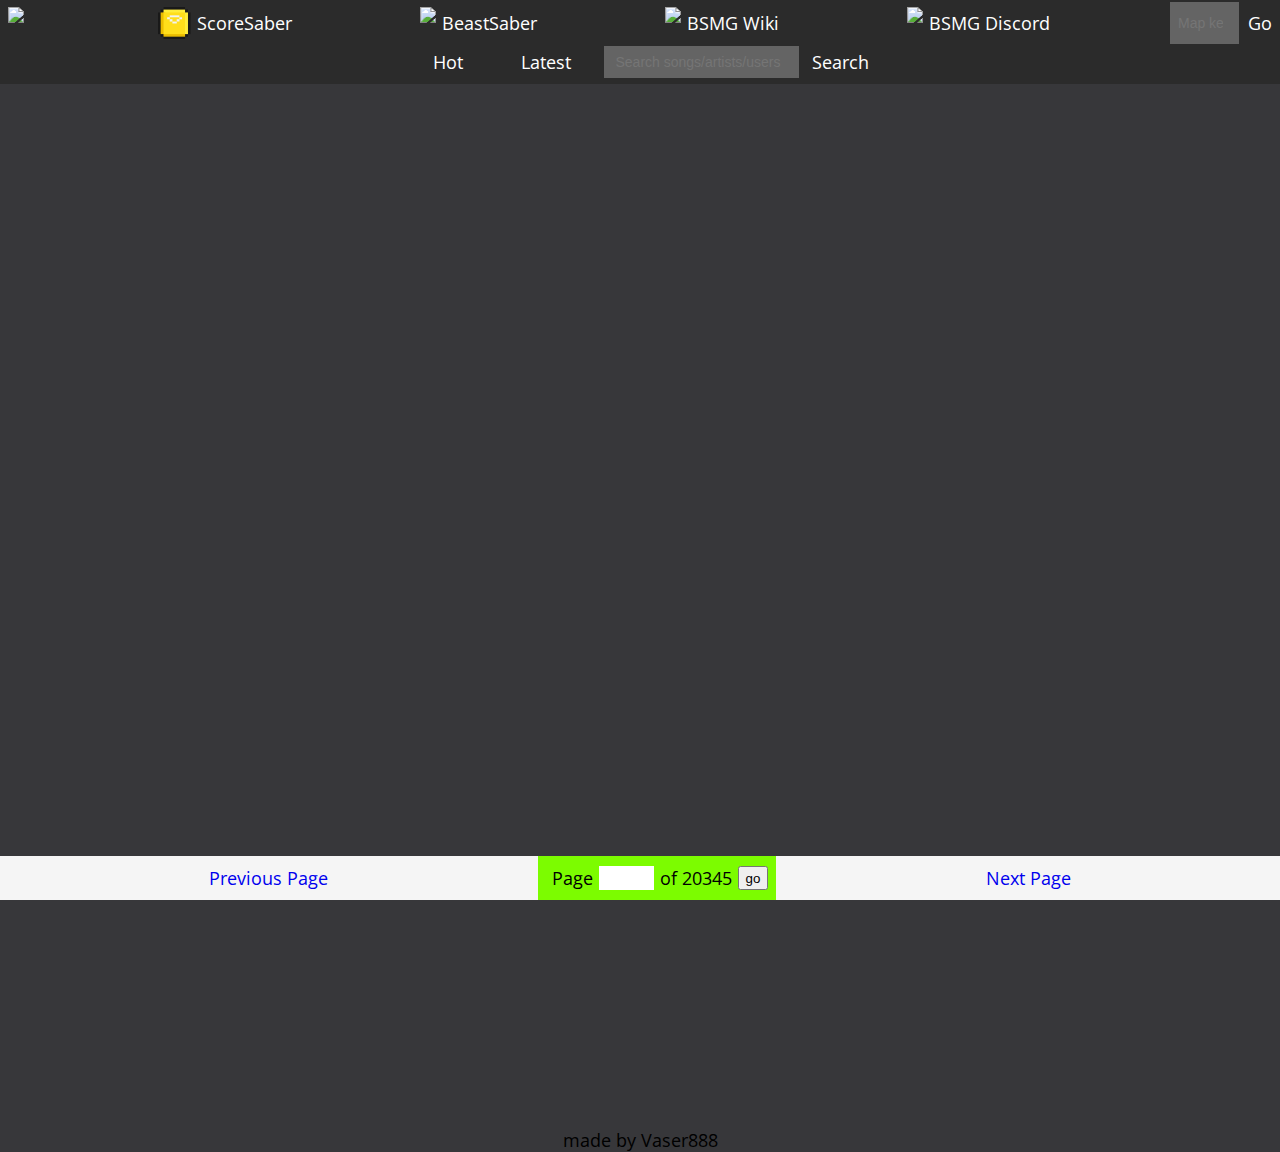
==== beatsearch.html @ db4c0dbc "updates" ====
<!DOCTYPE html>
<html lang="en">
<head>
    <meta charset="utf-8">
    <meta name="viewport" content="width=device-width, initial-scale=1.0">
    <title>BeatSearch</title>
    <link rel="shortcut icon" href="BeatSeach_logo.png" type="image/x-icon">
    <link href="https://fonts.googleapis.com/css?family=Open+Sans:400,700&display=swap" rel="stylesheet">
    <link rel="stylesheet" href="beatsearch.css">
</head>
<body>
    <div class="NavBar-Container">
        <div class="NavBar">
            <div class="NavBar-Item">
                <a href="https://beatsaver.com/" target="_blank">
                    <img class="websiteIcon" src="https://beatsaver.com/beat_saver_logo_white.a01a4b8f.png">
                </a>
            </div>
            <div class="NavBar-Item">
                <a href="https://scoresaber.com/" target="_blank">
                    <svg xmlns="http://www.w3.org/2000/svg" viewBox="0 0 208.62 205.19"><defs><style>.cls-1{fill:#191919;}.cls-2{fill:#eabc00;}.cls-3{fill:#ffed3b;}.cls-4{fill:#ffde1a;}.cls-5{fill:#f2f2f2;}</style></defs><title>ScoreSaberLogo</title><g id="Logo"><g id="Border"><rect class="cls-1" x="35.64" width="137.77" height="20.97"></rect><rect class="cls-1" x="173.08" y="16.27" width="19.14" height="20.76"></rect><rect class="cls-1" x="187.38" y="34.99" width="21.24" height="138.97"></rect><rect class="cls-1" x="172.38" y="172.54" width="19.86" height="17.76"></rect><rect class="cls-1" x="35.41" y="189.19" width="137.95" height="16"></rect><rect class="cls-1" x="17.03" y="172.78" width="18.89" height="17.68"></rect><rect class="cls-1" y="35.11" width="24.16" height="138.73"></rect><rect class="cls-1" x="16.95" y="16.42" width="18.77" height="18.73"></rect></g><g id="Base"><g id="Bottom"><rect class="cls-2" x="35.51" y="172.32" width="138.16" height="17.95"></rect></g><g id="Right"><rect class="cls-3" x="171.95" y="35.03" width="20.32" height="138.81"></rect></g><g id="Top"><rect class="cls-3" x="35.62" y="16.54" width="137.84" height="33.51"></rect></g><g id="Left"><rect class="cls-2" x="16.92" y="35.03" width="29.84" height="138.59"></rect></g><rect class="cls-4" x="35.52" y="35.03" width="137.69" height="138.81"></rect></g><g id="Arrow"><rect class="cls-5" x="75.3" y="53.51" width="61.89" height="12.32"></rect><rect class="cls-5" x="120" y="78.32" width="17.68" height="14.59"></rect><rect class="cls-5" x="75.19" y="78.27" width="17.41" height="15.03"></rect><rect class="cls-5" x="92.38" y="93.24" width="28.11" height="12.32"></rect><rect class="cls-5" x="136.86" y="65.84" width="17.35" height="13.14"></rect><rect class="cls-5" x="58.73" y="65.62" width="17.22" height="13.14"></rect></g></g></svg>					
                    ScoreSaber
                </a>
            </div>
            <div class="NavBar-Item">
                <a href="https://bsaber.com/" target="_blank">
                    <img class="websiteIcon" src="https://bsaber.com/wp-content/uploads/2018/07/cropped-Beastsaber-Site-Icon-300x300.png">
                    BeastSaber
                </a>
            </div>
            <div class="NavBar-Item">
                <a href="https://bsmg.wiki/" target="_blank">
                    <img class="websiteIcon"src="https://bsmg.wiki/favicon.png">
                    BSMG Wiki
                </a>
            </div>
            <div class="NavBar-Item">
                <a href="https://discord.com/invite/beatsabermods" target="_blank">
                    <img class="websiteIcon" src="https://cdn.discordapp.com/icons/441805394323439646/a_1b1107504a77a7acea5819e8e7f7bde9.webp?size=128">
                    BSMG Discord
                </a>
            </div>
            <form class="NavBar-Form">
                <input id="Key-Search-Input" type="search" placeholder="Map key" size="5" maxlength="5">
                <div class="NavBar-Form-Button">
                    <button onclick="SearchKey()">
                        Go
                    </button>
                </div>
            </form>
        </div>
        <div class="SearchBar">
            <div class="SearchBar-Item">
                <a href="javascript:void(0)" onclick="Hot()">Hot</a>
            </div>
            <div class="SearchBar-Item">
                <a href="javascript:void(0)" onclick="Latest()">Latest</a>
            </div>
            <form class="SearchBar-Form">
                <input id="Search-Bar-Input" type="search" placeholder="Search songs/artists/users">
                <div class="SearchBar-Form-Button">
                    <button onclick="SearchInput()">
                        Search
                    </button>
                </div>
            </form>
        </div>
    </div>
    <div id="DisplayArea" class="DisplayArea">

        <div id="SongSearch-ListDisplay" class="SongSearch-ListDisplay">
            <div class="Simple-Song-Info" hidden>
                <div class="Header-Info">                
                    <div>Max.motors</div>
                    <div>11ef5 🔑</div>
                </div>
                <div class="Date-Uploaded">2021/03/21</div>
                <div class="Cover-Image">
                    <img src=/testcover.jpg>
                </div>

                <div class="SongAndUser-Info">
                    <a href="" style="font-size: 21px;">ST Style - Dubmood feat. Zabutom</a>
                    <div>
                        Uploaded by <a href="">vaser888</a>
                    </div>
                </div>
                <div class="MapStats">
                    <div>2:10 🕔</div>
                    <div>2 👍</div>
                    <div>0 👎</div>
                    <div>446 💾</div>
                    <div>64.1% 💯</div>
                </div>

                <div class="Modes">
                    <div class="Standard">
                        <div class="Mode-Title">Standard</div>
                        <div class="Difs">
                            <div class="Easy">
                                <div>
                                    Easy
                                </div>
                                <div>
                                    3.5 NPS
                                </div>
                            </div>
                            <div class="Normal">
                                <div>
                                    Normal
                                </div>
                                <div>
                                    3.5 NPS
                                </div>
                            </div>
                            <div class="Hard">
                                <div>
                                    Hard
                                </div>
                                <div>
                                    3.5 NPS
                                </div>
                            </div>
                            <div class="Expert">
                                <div>
                                    Expert
                                </div>
                                <div>
                                    3.5 NPS
                                </div>
                            </div>
                            <div class="ExpertPlus">
                                <div>
                                    Expert+
                                </div>
                                <div>
                                    4.7 NPS
                                </div>
                            </div>
                        </div>
                    </div>
                </div>
                <div class=Download-Stuff>
                    <a href="">Download</a>
                    <a href="">OneClick™</a>
                </div>
            </div>
        </div>

        <div id="SingleSong-Info" class="SingleSong-Info" hidden>
            <div>image</div>
            <div>song name </div>


        </div>

    </div>
    <footer>
        <div class="Footer-Nav">
            <a href="javascript:void(0)" onclick="PreviousPage()">Previous Page</a>
            <form>
                <div class="Footer-Page">
                    <div>Page</div> 
                    <input id="PageNumber-Input" type="search" size="4" autocomplete="off"> 
                    <div id="NumberOfPages">of 20345</div>
                    <button onclick="SearchPage()">go</button>
                </div>
            </form>
            <a href="javascript:void(0)" onclick="NextPage()">Next Page</a>
        </div>
        <div class="Site-Info">
            <div> made by Vaser888</div>
        </div>
    </footer>
</body>

<script src="beatsearch.js"></script>
</html>
---- beatsearch.css ----
body, html {
    font: 18px 'Open Sans', sans-serif;
    margin: 0;
    padding: 0;
    background-color: #37373a;
}

.NavBar-Container {
    top: 0;
    left: 0;
    right: 0;
    background-color: #2b2b2b;
    position: sticky;
}

.NavBar-Container .NavBar {
    margin: 0 auto;
    max-width: 1280px;
    width: 100%;
    background-color: #2b2b2b;
    display: flex;
    justify-content: space-around;
    align-items: center;
    padding: 1px 0px;
    flex-wrap: wrap;
}

.NavBar-Container .NavBar .NavBar-Item {
    flex-grow: 1;
    margin-right: 1px;
}

.NavBar-Container .NavBar .NavBar-Item a {
    text-decoration: none;
    align-items: center;
    display: flex;
    background-color: #2b2b2b;
    color: white;
    padding: 4px 8px;
}

.NavBar-Container .NavBar .NavBar-Item :hover{
    background-color: #37373a;
}

.NavBar-Container .NavBar .NavBar-Item a img, .NavBar .NavBar-Item a svg {
    text-align: center; 
    height: 32px; 
    padding: 0px 6px 0px 0px; 

}

.NavBar-Container .NavBar .NavBar-Form {
    display: flex;
    align-self: center;
    padding: inherit;
}

.NavBar-Container .NavBar .NavBar-Form input {
    background-color: #646464;
    padding-left: 8px;
    margin-right: 1px;
}

.NavBar-Container .NavBar .NavBar-Form button {
    text-decoration: none;
    border: none;
    background-color: #2b2b2b;
    color: white;
    font: inherit;
    margin: -8px;
    padding: 9px 8px;
}

.NavBar-Container .NavBar .NavBar-Form .NavBar-Form-Button {
    padding: 8px;
}

.NavBar-Container .NavBar .NavBar-Form .NavBar-Form-Button :hover {
    background-color: #37373a;
}

.NavBar-Container .SearchBar {
    max-width: 1280px;
    margin: 0 auto;
    background-color: #2b2b2b;
    display: flex;
    align-items: center;
    justify-content: center;
    padding-bottom: 6px;
    flex-wrap: wrap;
}

.NavBar-Container .SearchBar .SearchBar-Item a {
    text-decoration: none;
    color: white;
    padding: 4px 25px;
    background-color: #2b2b2b;
}

.NavBar-Container .SearchBar .SearchBar-Item {
    margin-left: 8px;
}

.NavBar-Container .SearchBar .SearchBar-Item :hover {
    background-color:#37373a;
}

.NavBar-Container .SearchBar .SearchBar-Form {
    display: flex;
    align-self: center;
}

.NavBar-Container .SearchBar .SearchBar-Form .SearchBar-Form-Button {
    padding: 4px 4px;
    background-color: #2b2b2b;
}

.NavBar-Container .SearchBar .SearchBar-Form .SearchBar-Form-Button :hover {
    background-color:#37373a;
}

.NavBar-Container .SearchBar .SearchBar-Form input {
    background-color: #646464;
    margin-left: 8px;
    padding-left: 12px;
    margin-right: 1px;
}

.NavBar-Container .SearchBar .SearchBar-Form button {
    text-decoration: none;
    border: none;
    background-color: #2b2b2b;
    color: white;
    font: inherit;
    margin: -5px 0px;
    padding: 5px 8px;
}

input {
    border: none;
    font-size: 14px;
    color: white;
}

.DisplayArea {
    max-width: 1280px;
    margin: 0 auto;
    display: flex;
    min-height: 1000px;
}

.DisplayArea .SingleSong-Info {
    margin: 0 auto;
}

.DisplayArea .SongSearch-ListDisplay {
    display: flex;
    flex-wrap: wrap;
    justify-content: space-evenly;
    margin: inherit;
}

.DisplayArea .SongSearch-ListDisplay .Simple-Song-Info {
    background-color: #dfdfdf;
    margin: 8px;
    width: 400px;
    border-radius: 6px;
    /* display: flex;
    flex-direction: column; */
}

.DisplayArea .SongSearch-ListDisplay .Simple-Song-Info a {
    text-decoration: none;
    color: #451ba2;;
}

.DisplayArea .SongSearch-ListDisplay .Simple-Song-Info img {
    max-width: 256px;
}

.DisplayArea .SongSearch-ListDisplay .Simple-Song-Info .Header-Info {
    display: flex;
    justify-content: space-between;
    padding:4px 8px;
}

.DisplayArea .SongSearch-ListDisplay .Simple-Song-Info .Cover-Image {
    display: flex;
    justify-content: center;
}

.DisplayArea .SongSearch-ListDisplay .Simple-Song-Info .Date-Uploaded {
    display: flex;
    justify-content: center;
    padding-right: 16px;
    padding: 4px 0px;
}

.DisplayArea .SongSearch-ListDisplay .Simple-Song-Info .SongAndUser-Info {
    padding: 0px 10px;
    padding-top: 4px;
    margin-top: 4px;
    background-color: #f5f5f5;
    box-shadow: 0px -12px 30px -18px;
}

.DisplayArea .SongSearch-ListDisplay .Simple-Song-Info .SongAndUser-Info a {
    overflow-wrap: break-word;
}

.DisplayArea .SongSearch-ListDisplay .Simple-Song-Info .MapStats {
    display: flex;
    justify-content: space-evenly;
    background-color: #e4b8b891;
    margin: 8px 8px;
}

.DisplayArea .SongSearch-ListDisplay .Simple-Song-Info .Difs {
    display: flex;
    justify-content: space-evenly;
    color: #fdfdfd;
    font-size: 14px;
    padding-top: 6px;
}

.DisplayArea .SongSearch-ListDisplay .Simple-Song-Info .Difs .Easy {
    padding: 4px 6px;
    text-align: center;
    background-color: #3cb371;
    flex-grow: 1;
}

.DisplayArea .SongSearch-ListDisplay .Simple-Song-Info .Difs .Normal {
    padding: 4px 6px;
    text-align: center;
    background-color: #59b0f4;
    flex-grow: 1;
}

.DisplayArea .SongSearch-ListDisplay .Simple-Song-Info .Difs .Hard {
    padding: 4px 6px;
    text-align: center;
    background-color: #ff6347;
    flex-grow: 1;
}

.DisplayArea .SongSearch-ListDisplay .Simple-Song-Info .Difs .Expert {
    padding: 4px 6px;
    text-align: center;
    background-color: #bf2a42;
    flex-grow: 1;
}

.DisplayArea .SongSearch-ListDisplay .Simple-Song-Info .Difs .ExpertPlus {
    padding: 4px 6px;
    text-align: center;
    background-color: #8f48db;
    flex-grow: 1;
}

.DisplayArea .SongSearch-ListDisplay .Simple-Song-Info .Modes {
    display: flex;
    flex-grow: 1;
}

.DisplayArea .SongSearch-ListDisplay .Simple-Song-Info .Modes .Standard {
    background-color:  #212123;
    margin: 8px;
    padding-bottom: 8px;
    color: #b5b5b5;
    border-radius: 6px;
    flex-grow: 1;
}

.DisplayArea .SongSearch-ListDisplay .Simple-Song-Info .Modes .Standard .Mode-Title {
    margin-left: 10px;
    padding-top: 4px;
}


.DisplayArea .SongSearch-ListDisplay .Simple-Song-Info .Download-Stuff {
    display: flex;
    justify-content: space-evenly;
}
.DisplayArea .SongSearch-ListDisplay .Simple-Song-Info .Download-Stuff a {
    flex-grow: 2;
    text-align: center;
    padding: 6px 0px;
    margin-top: 4px;
}
.DisplayArea .SongSearch-ListDisplay .Simple-Song-Info .Download-Stuff a:hover {
background-color: #f2f2f2;
border-radius: 6px;
}


.Footer-Nav {
    display: flex;
    justify-content: space-evenly;
    position: sticky;
    bottom: 0;
    align-items: baseline;
    background-color: lawngreen;
}
.Footer-Nav a {
    text-decoration: none;
    background-color: #f5f5f5;
    flex-grow: 2;
    text-align: center;
    padding: 10px;
}

.Footer-Nav input {
    color: black;
    font-size: 14px;
}

.Footer-Nav .Footer-Page {
    padding: 8px;
    display: flex;
}

.Footer-Nav .Footer-Page div {
    padding: 0px 6px;
}

.Site-Info {
    display: flex;
    justify-content: center;
}

footer {
    display: contents;
    position: absolute;
    bottom: 0;
}
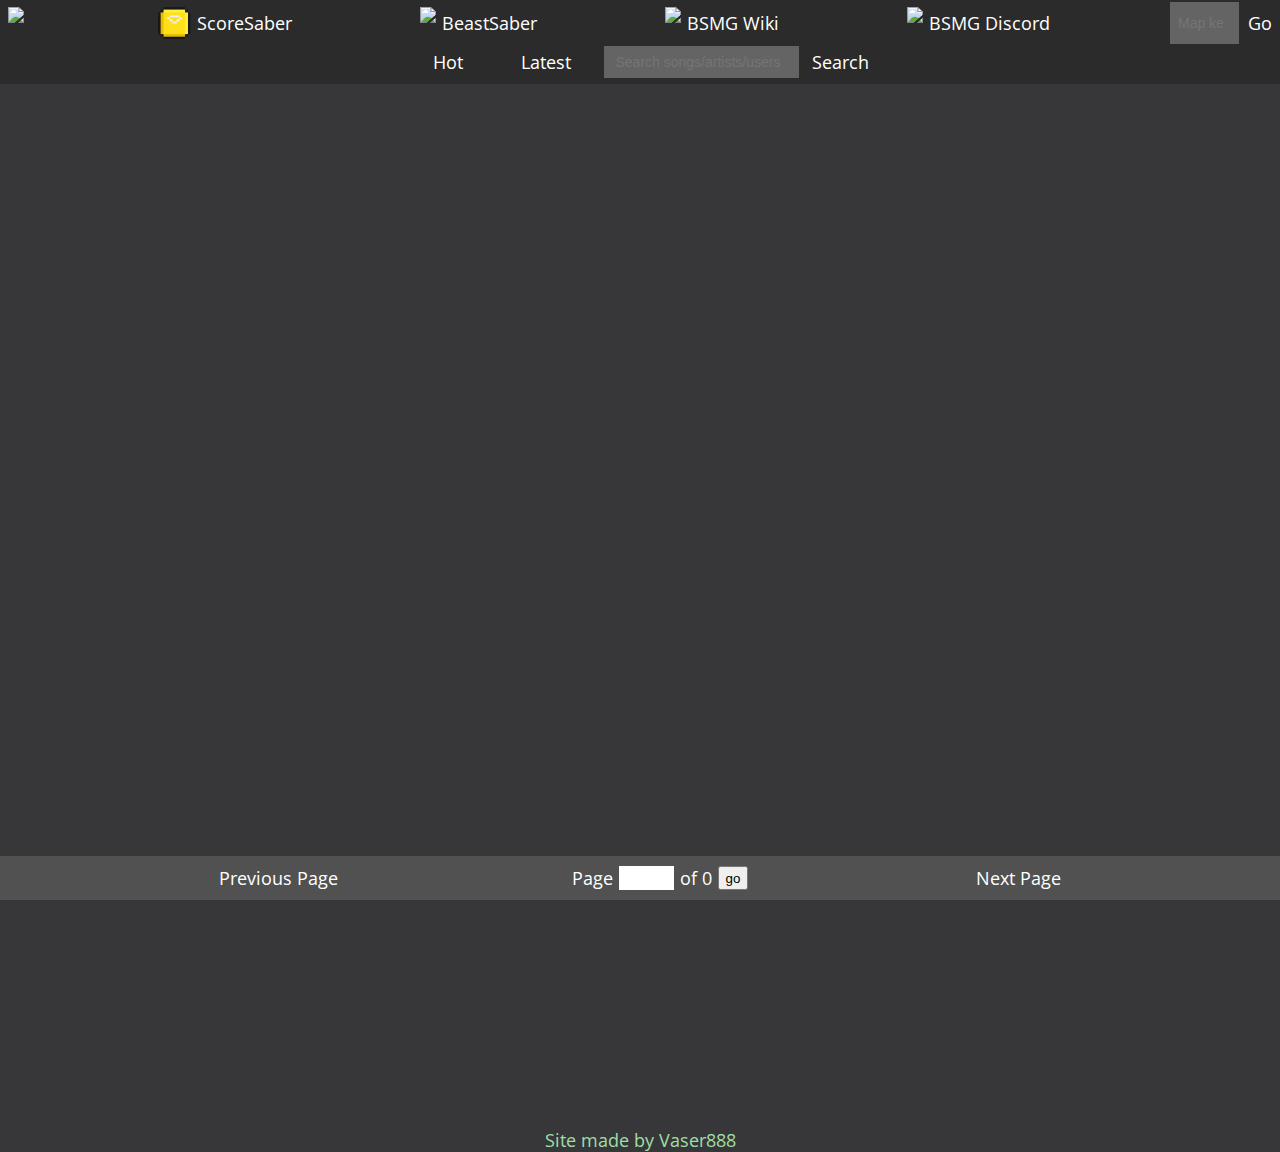
==== commit b8abed24: "updates" ====
--- a/beatsearch.html
+++ b/beatsearch.html
@@ -162,14 +162,14 @@
                 <div class="Footer-Page">
                     <div>Page</div> 
                     <input id="PageNumber-Input" type="search" size="4" autocomplete="off"> 
-                    <div id="NumberOfPages">of 20345</div>
+                    <div id="NumberOfPages">of 0</div>
                     <button onclick="SearchPage()">go</button>
                 </div>
             </form>
             <a href="javascript:void(0)" onclick="NextPage()">Next Page</a>
         </div>
         <div class="Site-Info">
-            <div> made by Vaser888</div>
+            <div style="color: #9edfa3;"> Site made by Vaser888</div>
         </div>
     </footer>
 </body>
--- a/beatsearch.css
+++ b/beatsearch.css
@@ -177,6 +177,7 @@
 
 .DisplayArea .SongSearch-ListDisplay .Simple-Song-Info img {
     max-width: 256px;
+    max-height: 256px;
 }
 
 .DisplayArea .SongSearch-ListDisplay .Simple-Song-Info .Header-Info {
@@ -216,6 +217,11 @@
     margin: 8px 8px;
 }
 
+.DisplayArea .SongSearch-ListDisplay .Simple-Song-Info .MapStats div {
+    border: 1px solid #aa5151;
+    padding: 0px 2px;
+}
+
 .DisplayArea .SongSearch-ListDisplay .Simple-Song-Info .Difs {
     display: flex;
     justify-content: space-evenly;
@@ -301,14 +307,19 @@
     position: sticky;
     bottom: 0;
     align-items: baseline;
-    background-color: lawngreen;
+    background-color: #515151;
+    color: white;
 }
 .Footer-Nav a {
     text-decoration: none;
-    background-color: #f5f5f5;
     flex-grow: 2;
     text-align: center;
     padding: 10px;
+    color: white;
+}
+
+.Footer-Nav a:hover {
+    background-color: #2f2f2f;
 }
 
 .Footer-Nav input {
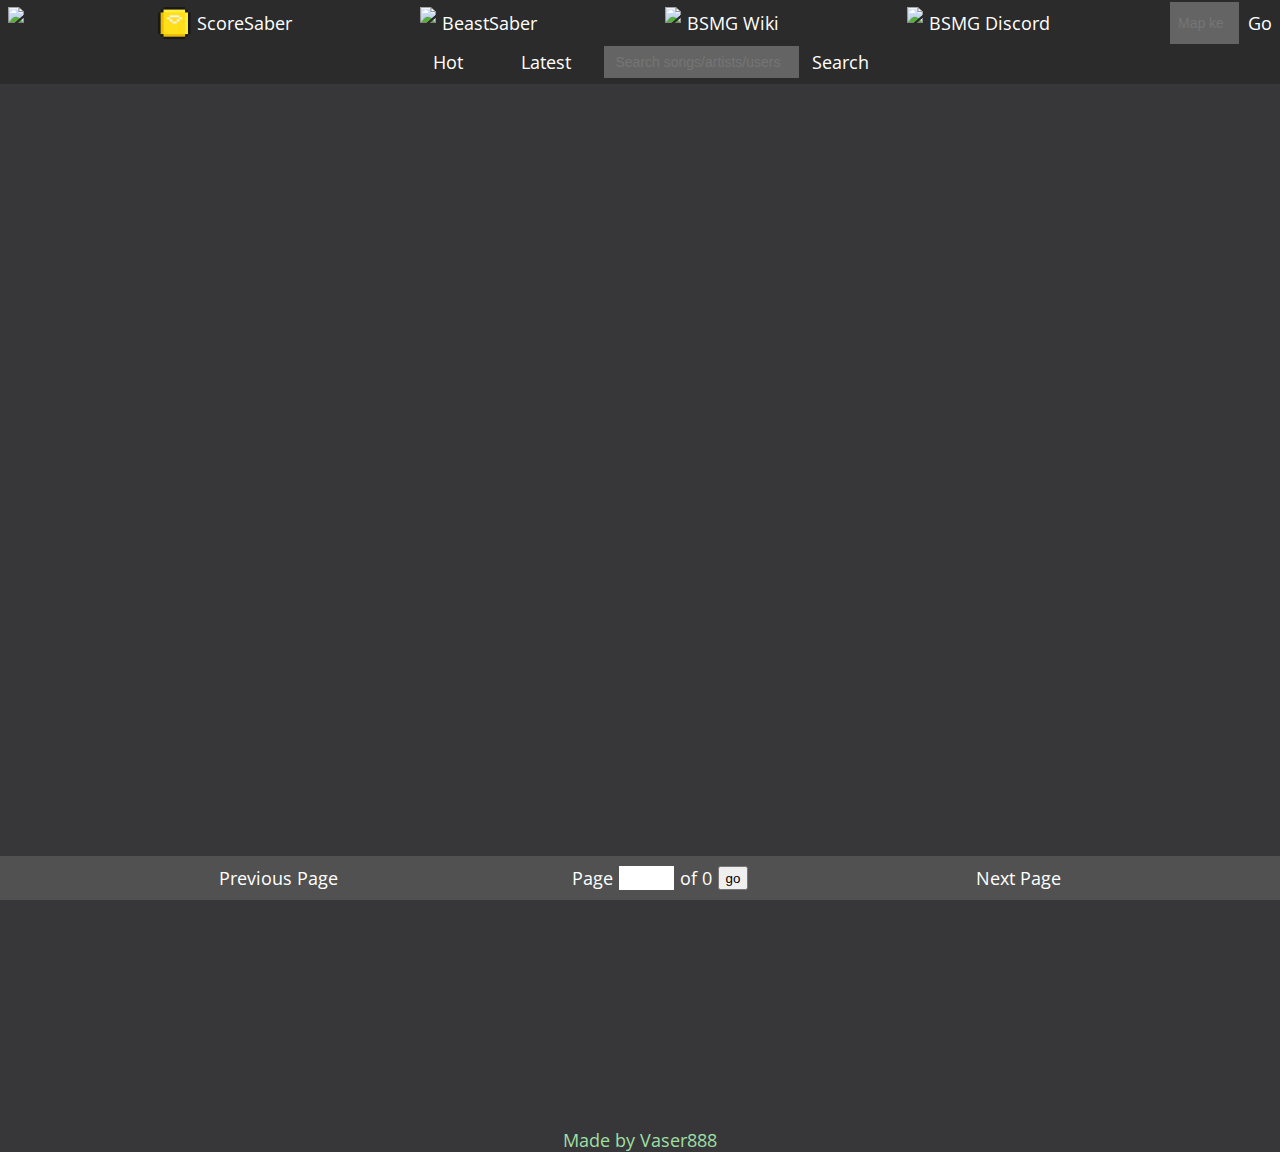
==== commit 95279eed: "updates" ====
--- a/beatsearch.html
+++ b/beatsearch.html
@@ -67,7 +67,7 @@
         </div>
     </div>
     <div id="DisplayArea" class="DisplayArea">
-
+        <div id="MapperHeader"></div>
         <div id="SongSearch-ListDisplay" class="SongSearch-ListDisplay">
             <div class="Simple-Song-Info" hidden>
                 <div class="Header-Info">                
@@ -169,7 +169,7 @@
             <a href="javascript:void(0)" onclick="NextPage()">Next Page</a>
         </div>
         <div class="Site-Info">
-            <div style="color: #9edfa3;"> Site made by Vaser888</div>
+            <div style="color: #9edfa3;"> Made by Vaser888</div>
         </div>
     </footer>
 </body>
--- a/beatsearch.css
+++ b/beatsearch.css
@@ -148,6 +148,17 @@
     margin: 0 auto;
     display: flex;
     min-height: 1000px;
+    flex-direction: column;
+}
+
+.DisplayArea .MapperHeader {
+    color: white;
+    display: flex;
+    justify-content: center;
+    background-color: #222;
+    padding: 8px;
+    margin: 6px auto 0px auto;
+    overflow-wrap: break-word;
 }
 
 .DisplayArea .SingleSong-Info {
@@ -284,7 +295,6 @@
     padding-top: 4px;
 }
 
-
 .DisplayArea .SongSearch-ListDisplay .Simple-Song-Info .Download-Stuff {
     display: flex;
     justify-content: space-evenly;
@@ -299,7 +309,6 @@
 background-color: #f2f2f2;
 border-radius: 6px;
 }
-
 
 .Footer-Nav {
     display: flex;
@@ -345,4 +354,11 @@
     display: contents;
     position: absolute;
     bottom: 0;
+}
+
+
+@media screen and (max-width: 450px) {
+    .DisplayArea .SongSearch-ListDisplay .Simple-Song-Info {
+        width: 340px;
+    }
 }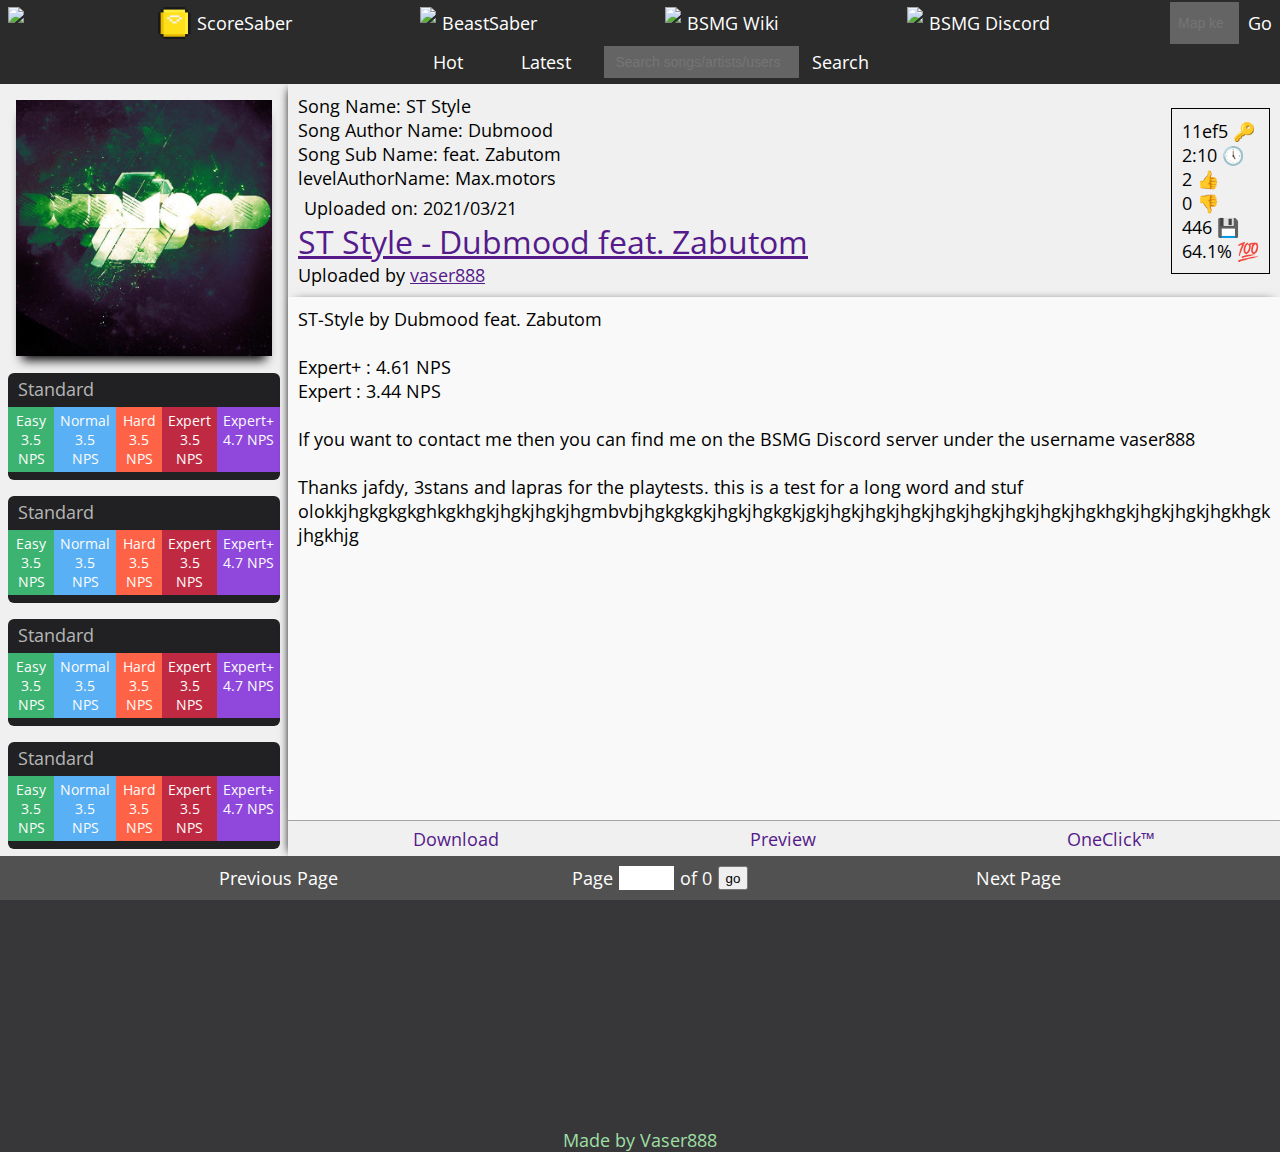
==== commit 42c279b9: "layout update" ====
--- a/beatsearch.html
+++ b/beatsearch.html
@@ -147,9 +147,263 @@
             </div>
         </div>
 
-        <div id="SingleSong-Info" class="SingleSong-Info" hidden>
-            <div>image</div>
-            <div>song name </div>
+        <div id="SingleSong-Info" class="SingleSong-Info">
+
+            <div class="Simple-Song-Info">
+
+                <div class="Simple-Song-Info-Container">
+                    <div class="Left-Area">
+
+                        <div class="Cover-Image-Div">
+                            <div class="Cover-Image">
+                                <img src=/testcover.jpg>
+                            </div>
+                        </div>
+
+                        <div class="Modes">
+                            <div class="Mode">
+                                <div class="Standard">
+                                    <div class="Mode-Title">Standard</div>
+                                    <div class="Difs">
+                                        <div class="Easy">
+                                            <div>
+                                                Easy
+                                            </div>
+                                            <div>
+                                                3.5 NPS
+                                            </div>
+                                        </div>
+                                        <div class="Normal">
+                                            <div>
+                                                Normal
+                                            </div>
+                                            <div>
+                                                3.5 NPS
+                                            </div>
+                                        </div>
+                                        <div class="Hard">
+                                            <div>
+                                                Hard
+                                            </div>
+                                            <div>
+                                                3.5 NPS
+                                            </div>
+                                        </div>
+                                        <div class="Expert">
+                                            <div>
+                                                Expert
+                                            </div>
+                                            <div>
+                                                3.5 NPS
+                                            </div>
+                                        </div>
+                                        <div class="ExpertPlus">
+                                            <div>
+                                                Expert+
+                                            </div>
+                                            <div>
+                                                4.7 NPS
+                                            </div>
+                                        </div>
+                                    </div>
+                                </div>
+                            </div>
+                            <div class="Mode">
+                                <div class="Standard">
+                                    <div class="Mode-Title">Standard</div>
+                                    <div class="Difs">
+                                        <div class="Easy">
+                                            <div>
+                                                Easy
+                                            </div>
+                                            <div>
+                                                3.5 NPS
+                                            </div>
+                                        </div>
+                                        <div class="Normal">
+                                            <div>
+                                                Normal
+                                            </div>
+                                            <div>
+                                                3.5 NPS
+                                            </div>
+                                        </div>
+                                        <div class="Hard">
+                                            <div>
+                                                Hard
+                                            </div>
+                                            <div>
+                                                3.5 NPS
+                                            </div>
+                                        </div>
+                                        <div class="Expert">
+                                            <div>
+                                                Expert
+                                            </div>
+                                            <div>
+                                                3.5 NPS
+                                            </div>
+                                        </div>
+                                        <div class="ExpertPlus">
+                                            <div>
+                                                Expert+
+                                            </div>
+                                            <div>
+                                                4.7 NPS
+                                            </div>
+                                        </div>
+                                    </div>
+                                </div>
+                            </div>
+                            <div class="Mode">
+                                <div class="Standard">
+                                    <div class="Mode-Title">Standard</div>
+                                    <div class="Difs">
+                                        <div class="Easy">
+                                            <div>
+                                                Easy
+                                            </div>
+                                            <div>
+                                                3.5 NPS
+                                            </div>
+                                        </div>
+                                        <div class="Normal">
+                                            <div>
+                                                Normal
+                                            </div>
+                                            <div>
+                                                3.5 NPS
+                                            </div>
+                                        </div>
+                                        <div class="Hard">
+                                            <div>
+                                                Hard
+                                            </div>
+                                            <div>
+                                                3.5 NPS
+                                            </div>
+                                        </div>
+                                        <div class="Expert">
+                                            <div>
+                                                Expert
+                                            </div>
+                                            <div>
+                                                3.5 NPS
+                                            </div>
+                                        </div>
+                                        <div class="ExpertPlus">
+                                            <div>
+                                                Expert+
+                                            </div>
+                                            <div>
+                                                4.7 NPS
+                                            </div>
+                                        </div>
+                                    </div>
+                                </div>
+                            </div>
+                            <div class="Mode">
+                                <div class="Standard">
+                                    <div class="Mode-Title">Standard</div>
+                                    <div class="Difs">
+                                        <div class="Easy">
+                                            <div>
+                                                Easy
+                                            </div>
+                                            <div>
+                                                3.5 NPS
+                                            </div>
+                                        </div>
+                                        <div class="Normal">
+                                            <div>
+                                                Normal
+                                            </div>
+                                            <div>
+                                                3.5 NPS
+                                            </div>
+                                        </div>
+                                        <div class="Hard">
+                                            <div>
+                                                Hard
+                                            </div>
+                                            <div>
+                                                3.5 NPS
+                                            </div>
+                                        </div>
+                                        <div class="Expert">
+                                            <div>
+                                                Expert
+                                            </div>
+                                            <div>
+                                                3.5 NPS
+                                            </div>
+                                        </div>
+                                        <div class="ExpertPlus">
+                                            <div>
+                                                Expert+
+                                            </div>
+                                            <div>
+                                                4.7 NPS
+                                            </div>
+                                        </div>
+                                    </div>
+                                </div>
+                            </div>
+                        </div>
+
+                    </div>
+
+                    <div class="Right-Area">
+                        <div class="Top-Area">
+                            
+                            <div style="padding: 10px;">
+                                <div class="Song-Name-Stuff">
+
+                                    <div>Song Name: ST Style</div>
+                                    <div>Song Author Name: Dubmood</div>
+                                    <div>Song Sub Name: feat. Zabutom</div>
+                                    <div>levelAuthorName: Max.motors</div>
+    
+                                </div>
+
+                                <div class="Date-Uploaded">Uploaded on: 2021/03/21</div>
+
+                                <div class="SongAndUser-Info">
+                                    <a href="" style="font-size: 32px;">ST Style - Dubmood feat. Zabutom</a>
+                                    <div>
+                                        Uploaded by <a href="">vaser888</a>
+                                    </div>
+                                </div>
+                               
+                            </div>
+                            
+        
+                            <div class="MapStats">
+                                <div>11ef5 🔑</div>
+                                <div>2:10 🕔</div>
+                                <div>2 👍</div>
+                                <div>0 👎</div>
+                                <div>446 💾</div>
+                                <div>64.1% 💯</div>
+                            </div>
+        
+                        </div>
+
+                        <div class="Middle-Area">
+                            <div class="Description" id="Description">
+                                
+                            </div>
+                        </div>
+                        <div class=Download-Stuff>
+                            <a href="">Download</a>
+                            <a href="">Preview</a>
+                            <a href="">OneClick™</a>
+                        </div>
+                    </div>
+                </div>
+                
+
+            </div>
 
 
         </div>
--- a/beatsearch.css
+++ b/beatsearch.css
@@ -152,17 +152,14 @@
 }
 
 .DisplayArea .MapperHeader {
-    color: white;
-    display: flex;
-    justify-content: center;
-    background-color: #222;
+    color: #262626;
+    display: flex;
+    justify-content: center;
+    background-color: #f4f4f4;
     padding: 8px;
     margin: 6px auto 0px auto;
     overflow-wrap: break-word;
-}
-
-.DisplayArea .SingleSong-Info {
-    margin: 0 auto;
+    font-size: 24px;
 }
 
 .DisplayArea .SongSearch-ListDisplay {
@@ -233,7 +230,8 @@
     padding: 0px 2px;
 }
 
-.DisplayArea .SongSearch-ListDisplay .Simple-Song-Info .Difs {
+.DisplayArea .SongSearch-ListDisplay .Simple-Song-Info .Difs,
+.SingleSong-Info .Simple-Song-Info .Difs {
     display: flex;
     justify-content: space-evenly;
     color: #fdfdfd;
@@ -241,47 +239,53 @@
     padding-top: 6px;
 }
 
-.DisplayArea .SongSearch-ListDisplay .Simple-Song-Info .Difs .Easy {
+.DisplayArea .SongSearch-ListDisplay .Simple-Song-Info .Difs .Easy,
+.SingleSong-Info .Simple-Song-Info .Difs .Easy {
     padding: 4px 6px;
     text-align: center;
     background-color: #3cb371;
     flex-grow: 1;
 }
 
-.DisplayArea .SongSearch-ListDisplay .Simple-Song-Info .Difs .Normal {
+.DisplayArea .SongSearch-ListDisplay .Simple-Song-Info .Difs .Normal,
+.SingleSong-Info .Simple-Song-Info .Difs .Normal {
     padding: 4px 6px;
     text-align: center;
     background-color: #59b0f4;
     flex-grow: 1;
 }
 
-.DisplayArea .SongSearch-ListDisplay .Simple-Song-Info .Difs .Hard {
+.DisplayArea .SongSearch-ListDisplay .Simple-Song-Info .Difs .Hard,
+.SingleSong-Info .Simple-Song-Info .Difs .Hard {
     padding: 4px 6px;
     text-align: center;
     background-color: #ff6347;
     flex-grow: 1;
 }
 
-.DisplayArea .SongSearch-ListDisplay .Simple-Song-Info .Difs .Expert {
+.DisplayArea .SongSearch-ListDisplay .Simple-Song-Info .Difs .Expert,
+.SingleSong-Info .Simple-Song-Info .Difs .Expert {
     padding: 4px 6px;
     text-align: center;
     background-color: #bf2a42;
     flex-grow: 1;
 }
 
-.DisplayArea .SongSearch-ListDisplay .Simple-Song-Info .Difs .ExpertPlus {
+.DisplayArea .SongSearch-ListDisplay .Simple-Song-Info .Difs .ExpertPlus,
+.SingleSong-Info .Simple-Song-Info .Difs .ExpertPlus {
     padding: 4px 6px;
     text-align: center;
     background-color: #8f48db;
     flex-grow: 1;
 }
 
-.DisplayArea .SongSearch-ListDisplay .Simple-Song-Info .Modes {
-    display: flex;
-    flex-grow: 1;
-}
-
-.DisplayArea .SongSearch-ListDisplay .Simple-Song-Info .Modes .Standard {
+.DisplayArea .SongSearch-ListDisplay .Simple-Song-Info .Modes .Mode {
+    display: flex;
+    flex-grow: 1;
+}
+
+.DisplayArea .SongSearch-ListDisplay .Simple-Song-Info .Modes .Mode .Standard,
+.SingleSong-Info .Simple-Song-Info .Modes .Mode .Standard {
     background-color:  #212123;
     margin: 8px;
     padding-bottom: 8px;
@@ -290,7 +294,8 @@
     flex-grow: 1;
 }
 
-.DisplayArea .SongSearch-ListDisplay .Simple-Song-Info .Modes .Standard .Mode-Title {
+.DisplayArea .SongSearch-ListDisplay .Simple-Song-Info .Modes .Mode .Standard .Mode-Title,
+.SingleSong-Info .Simple-Song-Info .Modes .Mode .Standard .Mode-Title {
     margin-left: 10px;
     padding-top: 4px;
 }
@@ -308,6 +313,115 @@
 .DisplayArea .SongSearch-ListDisplay .Simple-Song-Info .Download-Stuff a:hover {
 background-color: #f2f2f2;
 border-radius: 6px;
+}
+
+.DisplayArea .SingleSong-Info {
+    background-color: #f0f0f0;
+
+}
+
+.DisplayArea .SingleSong-Info .Simple-Song-Info {
+    display: flex;
+    flex-direction: column;
+    justify-content: space-between;
+}
+
+.DisplayArea .SingleSong-Info .Simple-Song-Info img {
+    width: 256px;
+    height: 256px;
+    margin: 16px 16px 4px 16px;
+    box-shadow: 0px 10px 10px -6px;
+}
+
+.SingleSong-Info .Simple-Song-Info .Modes {
+    display: flex;
+    flex-direction: column;
+    flex-wrap: wrap;
+}
+
+.SingleSong-Info .Simple-Song-Info .Modes .Mode {
+    display: flex;
+    max-width: max-content;
+}
+
+.SingleSong-Info .Simple-Song-Info .Simple-Song-Info-Container {
+    display: flex;
+}
+
+.SingleSong-Info .Simple-Song-Info .Simple-Song-Info-Container .Left-Area {
+    display: flex;
+    flex-direction: column;
+}
+
+.SingleSong-Info .Simple-Song-Info .Simple-Song-Info-Container .Left-Area .Cover-Image-Div {
+    display: flex;
+    flex-direction: row;
+    justify-content: center;
+}
+
+.SingleSong-Info .Simple-Song-Info .Simple-Song-Info-Container .Right-Area {
+    display: flex;
+    flex-direction: column;
+    box-shadow: -4px 0px 9px -5px;
+}
+
+.SingleSong-Info .Simple-Song-Info .Simple-Song-Info-Container .Right-Area .Top-Area {
+    display: flex;
+    flex-direction: row;
+    justify-content: space-between;
+}
+
+.SingleSong-Info .Simple-Song-Info .Simple-Song-Info-Container .Right-Area .Top-Area .Date-Uploaded {
+    padding: 6px 0px 0px 6px;
+}
+
+.SingleSong-Info .Simple-Song-Info .Simple-Song-Info-Container .Right-Area .Top-Area .MapStats {
+    padding: 10px;
+    align-self: center;
+    border: 1px solid black;
+    margin: 10px;
+}
+
+.SingleSong-Info .Simple-Song-Info .Simple-Song-Info-Container .Right-Area .Top-Area .MapStats div {
+    width: max-content;
+}
+
+.SingleSong-Info .Simple-Song-Info .Simple-Song-Info-Container .Right-Area .Song-Name-Stuff {
+    display: flex;
+    flex-direction: column;
+    overflow-wrap: anywhere;
+}
+
+.SingleSong-Info .Simple-Song-Info .Simple-Song-Info-Container .Right-Area .Top-Area .SongAndUser-Info {
+    overflow-wrap: anywhere;
+}
+
+.SingleSong-Info .Simple-Song-Info .Simple-Song-Info-Container .Right-Area .Middle-Area {
+    padding: 10px; 
+    background-color: #f9f9f9; 
+    flex-grow: 1; 
+    box-shadow: 0px -3px 10px -8px;
+}
+
+.SingleSong-Info .Simple-Song-Info .Simple-Song-Info-Container .Right-Area .Download-Stuff {
+    display: flex;
+    border-top: 1px solid #a4a4a4;
+}
+
+.SingleSong-Info .Simple-Song-Info .Simple-Song-Info-Container .Right-Area .Middle-Area .Description {
+    overflow-wrap: anywhere;
+}
+
+.DisplayArea .SingleSong-Info .Simple-Song-Info .Download-Stuff a {
+    text-decoration: none;
+    flex-grow: 2;
+    text-align: center;
+    padding: 6px 0px;
+}
+
+.DisplayArea .SingleSong-Info .Simple-Song-Info .Download-Stuff a:hover {
+    background-color: #d5d5d5;
+    border-radius: 6px;
 }
 
 .Footer-Nav {
@@ -361,4 +475,7 @@
     .DisplayArea .SongSearch-ListDisplay .Simple-Song-Info {
         width: 340px;
     }
+    .NavBar-Container .NavBar {
+        display: none;
+    }
 }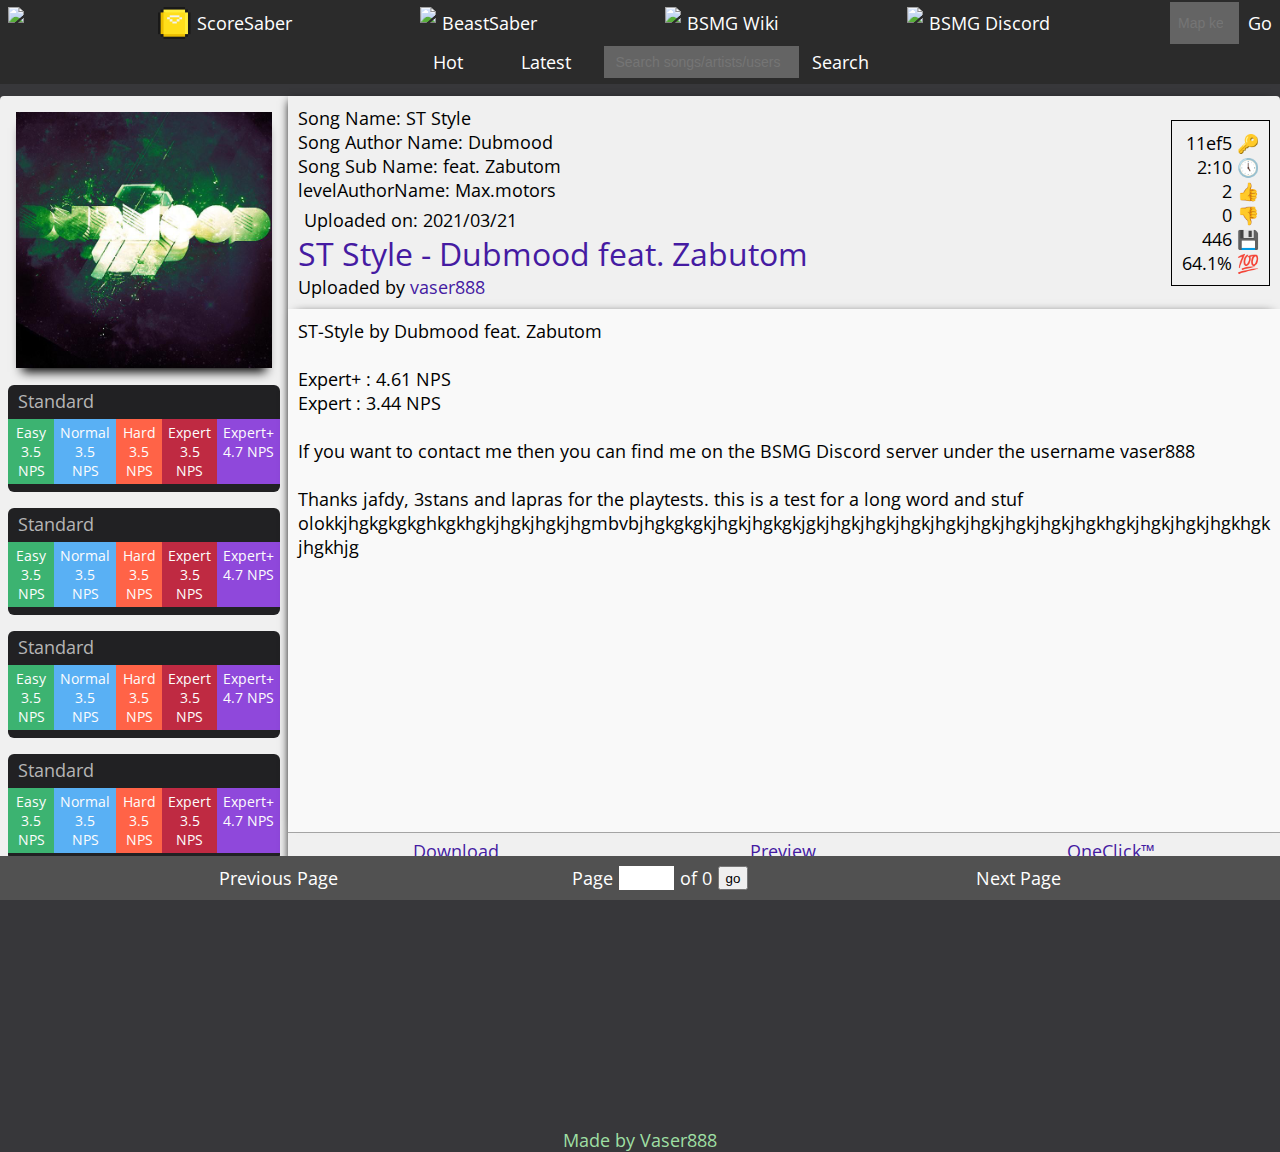
==== commit a96244db: "fully function updates" ====
--- a/beatsearch.html
+++ b/beatsearch.html
@@ -1,5 +1,6 @@
 <!DOCTYPE html>
 <html lang="en">
+
 <head>
     <meta charset="utf-8">
     <meta name="viewport" content="width=device-width, initial-scale=1.0">
@@ -8,6 +9,7 @@
     <link href="https://fonts.googleapis.com/css?family=Open+Sans:400,700&display=swap" rel="stylesheet">
     <link rel="stylesheet" href="beatsearch.css">
 </head>
+
 <body>
     <div class="NavBar-Container">
         <div class="NavBar">
@@ -18,25 +20,87 @@
             </div>
             <div class="NavBar-Item">
                 <a href="https://scoresaber.com/" target="_blank">
-                    <svg xmlns="http://www.w3.org/2000/svg" viewBox="0 0 208.62 205.19"><defs><style>.cls-1{fill:#191919;}.cls-2{fill:#eabc00;}.cls-3{fill:#ffed3b;}.cls-4{fill:#ffde1a;}.cls-5{fill:#f2f2f2;}</style></defs><title>ScoreSaberLogo</title><g id="Logo"><g id="Border"><rect class="cls-1" x="35.64" width="137.77" height="20.97"></rect><rect class="cls-1" x="173.08" y="16.27" width="19.14" height="20.76"></rect><rect class="cls-1" x="187.38" y="34.99" width="21.24" height="138.97"></rect><rect class="cls-1" x="172.38" y="172.54" width="19.86" height="17.76"></rect><rect class="cls-1" x="35.41" y="189.19" width="137.95" height="16"></rect><rect class="cls-1" x="17.03" y="172.78" width="18.89" height="17.68"></rect><rect class="cls-1" y="35.11" width="24.16" height="138.73"></rect><rect class="cls-1" x="16.95" y="16.42" width="18.77" height="18.73"></rect></g><g id="Base"><g id="Bottom"><rect class="cls-2" x="35.51" y="172.32" width="138.16" height="17.95"></rect></g><g id="Right"><rect class="cls-3" x="171.95" y="35.03" width="20.32" height="138.81"></rect></g><g id="Top"><rect class="cls-3" x="35.62" y="16.54" width="137.84" height="33.51"></rect></g><g id="Left"><rect class="cls-2" x="16.92" y="35.03" width="29.84" height="138.59"></rect></g><rect class="cls-4" x="35.52" y="35.03" width="137.69" height="138.81"></rect></g><g id="Arrow"><rect class="cls-5" x="75.3" y="53.51" width="61.89" height="12.32"></rect><rect class="cls-5" x="120" y="78.32" width="17.68" height="14.59"></rect><rect class="cls-5" x="75.19" y="78.27" width="17.41" height="15.03"></rect><rect class="cls-5" x="92.38" y="93.24" width="28.11" height="12.32"></rect><rect class="cls-5" x="136.86" y="65.84" width="17.35" height="13.14"></rect><rect class="cls-5" x="58.73" y="65.62" width="17.22" height="13.14"></rect></g></g></svg>					
+                    <svg xmlns="http://www.w3.org/2000/svg" viewBox="0 0 208.62 205.19">
+                        <defs>
+                            <style>
+                                .cls-1 {
+                                    fill: #191919;
+                                }
+
+                                .cls-2 {
+                                    fill: #eabc00;
+                                }
+
+                                .cls-3 {
+                                    fill: #ffed3b;
+                                }
+
+                                .cls-4 {
+                                    fill: #ffde1a;
+                                }
+
+                                .cls-5 {
+                                    fill: #f2f2f2;
+                                }
+                            </style>
+                        </defs>
+                        <title>ScoreSaberLogo</title>
+                        <g id="Logo">
+                            <g id="Border">
+                                <rect class="cls-1" x="35.64" width="137.77" height="20.97"></rect>
+                                <rect class="cls-1" x="173.08" y="16.27" width="19.14" height="20.76"></rect>
+                                <rect class="cls-1" x="187.38" y="34.99" width="21.24" height="138.97"></rect>
+                                <rect class="cls-1" x="172.38" y="172.54" width="19.86" height="17.76"></rect>
+                                <rect class="cls-1" x="35.41" y="189.19" width="137.95" height="16"></rect>
+                                <rect class="cls-1" x="17.03" y="172.78" width="18.89" height="17.68"></rect>
+                                <rect class="cls-1" y="35.11" width="24.16" height="138.73"></rect>
+                                <rect class="cls-1" x="16.95" y="16.42" width="18.77" height="18.73"></rect>
+                            </g>
+                            <g id="Base">
+                                <g id="Bottom">
+                                    <rect class="cls-2" x="35.51" y="172.32" width="138.16" height="17.95"></rect>
+                                </g>
+                                <g id="Right">
+                                    <rect class="cls-3" x="171.95" y="35.03" width="20.32" height="138.81"></rect>
+                                </g>
+                                <g id="Top">
+                                    <rect class="cls-3" x="35.62" y="16.54" width="137.84" height="33.51"></rect>
+                                </g>
+                                <g id="Left">
+                                    <rect class="cls-2" x="16.92" y="35.03" width="29.84" height="138.59"></rect>
+                                </g>
+                                <rect class="cls-4" x="35.52" y="35.03" width="137.69" height="138.81"></rect>
+                            </g>
+                            <g id="Arrow">
+                                <rect class="cls-5" x="75.3" y="53.51" width="61.89" height="12.32"></rect>
+                                <rect class="cls-5" x="120" y="78.32" width="17.68" height="14.59"></rect>
+                                <rect class="cls-5" x="75.19" y="78.27" width="17.41" height="15.03"></rect>
+                                <rect class="cls-5" x="92.38" y="93.24" width="28.11" height="12.32"></rect>
+                                <rect class="cls-5" x="136.86" y="65.84" width="17.35" height="13.14"></rect>
+                                <rect class="cls-5" x="58.73" y="65.62" width="17.22" height="13.14"></rect>
+                            </g>
+                        </g>
+                    </svg>
                     ScoreSaber
                 </a>
             </div>
             <div class="NavBar-Item">
                 <a href="https://bsaber.com/" target="_blank">
-                    <img class="websiteIcon" src="https://bsaber.com/wp-content/uploads/2018/07/cropped-Beastsaber-Site-Icon-300x300.png">
+                    <img class="websiteIcon"
+                        src="https://bsaber.com/wp-content/uploads/2018/07/cropped-Beastsaber-Site-Icon-300x300.png">
                     BeastSaber
                 </a>
             </div>
             <div class="NavBar-Item">
                 <a href="https://bsmg.wiki/" target="_blank">
-                    <img class="websiteIcon"src="https://bsmg.wiki/favicon.png">
+                    <img class="websiteIcon" src="https://bsmg.wiki/favicon.png">
                     BSMG Wiki
                 </a>
             </div>
             <div class="NavBar-Item">
                 <a href="https://discord.com/invite/beatsabermods" target="_blank">
-                    <img class="websiteIcon" src="https://cdn.discordapp.com/icons/441805394323439646/a_1b1107504a77a7acea5819e8e7f7bde9.webp?size=128">
+                    <img class="websiteIcon"
+                        src="https://cdn.discordapp.com/icons/441805394323439646/a_1b1107504a77a7acea5819e8e7f7bde9.webp?size=128">
                     BSMG Discord
                 </a>
             </div>
@@ -70,7 +134,7 @@
         <div id="MapperHeader"></div>
         <div id="SongSearch-ListDisplay" class="SongSearch-ListDisplay">
             <div class="Simple-Song-Info" hidden>
-                <div class="Header-Info">                
+                <div class="Header-Info">
                     <div>Max.motors</div>
                     <div>11ef5 🔑</div>
                 </div>
@@ -149,262 +213,257 @@
 
         <div id="SingleSong-Info" class="SingleSong-Info">
 
-            <div class="Simple-Song-Info">
-
-                <div class="Simple-Song-Info-Container">
-                    <div class="Left-Area">
-
-                        <div class="Cover-Image-Div">
-                            <div class="Cover-Image">
-                                <img src=/testcover.jpg>
-                            </div>
-                        </div>
-
-                        <div class="Modes">
-                            <div class="Mode">
-                                <div class="Standard">
-                                    <div class="Mode-Title">Standard</div>
-                                    <div class="Difs">
-                                        <div class="Easy">
-                                            <div>
-                                                Easy
-                                            </div>
-                                            <div>
-                                                3.5 NPS
-                                            </div>
-                                        </div>
-                                        <div class="Normal">
-                                            <div>
-                                                Normal
-                                            </div>
-                                            <div>
-                                                3.5 NPS
-                                            </div>
-                                        </div>
-                                        <div class="Hard">
-                                            <div>
-                                                Hard
-                                            </div>
-                                            <div>
-                                                3.5 NPS
-                                            </div>
-                                        </div>
-                                        <div class="Expert">
-                                            <div>
-                                                Expert
-                                            </div>
-                                            <div>
-                                                3.5 NPS
-                                            </div>
-                                        </div>
-                                        <div class="ExpertPlus">
-                                            <div>
-                                                Expert+
-                                            </div>
-                                            <div>
-                                                4.7 NPS
-                                            </div>
-                                        </div>
-                                    </div>
-                                </div>
-                            </div>
-                            <div class="Mode">
-                                <div class="Standard">
-                                    <div class="Mode-Title">Standard</div>
-                                    <div class="Difs">
-                                        <div class="Easy">
-                                            <div>
-                                                Easy
-                                            </div>
-                                            <div>
-                                                3.5 NPS
-                                            </div>
-                                        </div>
-                                        <div class="Normal">
-                                            <div>
-                                                Normal
-                                            </div>
-                                            <div>
-                                                3.5 NPS
-                                            </div>
-                                        </div>
-                                        <div class="Hard">
-                                            <div>
-                                                Hard
-                                            </div>
-                                            <div>
-                                                3.5 NPS
-                                            </div>
-                                        </div>
-                                        <div class="Expert">
-                                            <div>
-                                                Expert
-                                            </div>
-                                            <div>
-                                                3.5 NPS
-                                            </div>
-                                        </div>
-                                        <div class="ExpertPlus">
-                                            <div>
-                                                Expert+
-                                            </div>
-                                            <div>
-                                                4.7 NPS
-                                            </div>
-                                        </div>
-                                    </div>
-                                </div>
-                            </div>
-                            <div class="Mode">
-                                <div class="Standard">
-                                    <div class="Mode-Title">Standard</div>
-                                    <div class="Difs">
-                                        <div class="Easy">
-                                            <div>
-                                                Easy
-                                            </div>
-                                            <div>
-                                                3.5 NPS
-                                            </div>
-                                        </div>
-                                        <div class="Normal">
-                                            <div>
-                                                Normal
-                                            </div>
-                                            <div>
-                                                3.5 NPS
-                                            </div>
-                                        </div>
-                                        <div class="Hard">
-                                            <div>
-                                                Hard
-                                            </div>
-                                            <div>
-                                                3.5 NPS
-                                            </div>
-                                        </div>
-                                        <div class="Expert">
-                                            <div>
-                                                Expert
-                                            </div>
-                                            <div>
-                                                3.5 NPS
-                                            </div>
-                                        </div>
-                                        <div class="ExpertPlus">
-                                            <div>
-                                                Expert+
-                                            </div>
-                                            <div>
-                                                4.7 NPS
-                                            </div>
-                                        </div>
-                                    </div>
-                                </div>
-                            </div>
-                            <div class="Mode">
-                                <div class="Standard">
-                                    <div class="Mode-Title">Standard</div>
-                                    <div class="Difs">
-                                        <div class="Easy">
-                                            <div>
-                                                Easy
-                                            </div>
-                                            <div>
-                                                3.5 NPS
-                                            </div>
-                                        </div>
-                                        <div class="Normal">
-                                            <div>
-                                                Normal
-                                            </div>
-                                            <div>
-                                                3.5 NPS
-                                            </div>
-                                        </div>
-                                        <div class="Hard">
-                                            <div>
-                                                Hard
-                                            </div>
-                                            <div>
-                                                3.5 NPS
-                                            </div>
-                                        </div>
-                                        <div class="Expert">
-                                            <div>
-                                                Expert
-                                            </div>
-                                            <div>
-                                                3.5 NPS
-                                            </div>
-                                        </div>
-                                        <div class="ExpertPlus">
-                                            <div>
-                                                Expert+
-                                            </div>
-                                            <div>
-                                                4.7 NPS
-                                            </div>
-                                        </div>
-                                    </div>
-                                </div>
-                            </div>
-                        </div>
-
-                    </div>
-
-                    <div class="Right-Area">
-                        <div class="Top-Area">
-                            
-                            <div style="padding: 10px;">
-                                <div class="Song-Name-Stuff">
-
-                                    <div>Song Name: ST Style</div>
-                                    <div>Song Author Name: Dubmood</div>
-                                    <div>Song Sub Name: feat. Zabutom</div>
-                                    <div>levelAuthorName: Max.motors</div>
-    
-                                </div>
-
-                                <div class="Date-Uploaded">Uploaded on: 2021/03/21</div>
-
-                                <div class="SongAndUser-Info">
-                                    <a href="" style="font-size: 32px;">ST Style - Dubmood feat. Zabutom</a>
-                                    <div>
-                                        Uploaded by <a href="">vaser888</a>
-                                    </div>
-                                </div>
-                               
-                            </div>
-                            
-        
-                            <div class="MapStats">
-                                <div>11ef5 🔑</div>
-                                <div>2:10 🕔</div>
-                                <div>2 👍</div>
-                                <div>0 👎</div>
-                                <div>446 💾</div>
-                                <div>64.1% 💯</div>
-                            </div>
-        
-                        </div>
-
-                        <div class="Middle-Area">
-                            <div class="Description" id="Description">
-                                
-                            </div>
-                        </div>
-                        <div class=Download-Stuff>
-                            <a href="">Download</a>
-                            <a href="">Preview</a>
-                            <a href="">OneClick™</a>
-                        </div>
-                    </div>
-                </div>
-                
-
-            </div>
-
+            <div class="Simple-Song-Info-Container">
+
+                <div class="Left-Area">
+
+                    <div class="Cover-Image-Div">
+                        <div class="Cover-Image">
+                            <img src=/testcover.jpg>
+                        </div>
+                    </div>
+
+                    <div class="Modes">
+                        <div class="Mode">
+                            <div class="Standard">
+                                <div class="Mode-Title">Standard</div>
+                                <div class="Difs">
+                                    <div class="Easy">
+                                        <div>
+                                            Easy
+                                        </div>
+                                        <div>
+                                            3.5 NPS
+                                        </div>
+                                    </div>
+                                    <div class="Normal">
+                                        <div>
+                                            Normal
+                                        </div>
+                                        <div>
+                                            3.5 NPS
+                                        </div>
+                                    </div>
+                                    <div class="Hard">
+                                        <div>
+                                            Hard
+                                        </div>
+                                        <div>
+                                            3.5 NPS
+                                        </div>
+                                    </div>
+                                    <div class="Expert">
+                                        <div>
+                                            Expert
+                                        </div>
+                                        <div>
+                                            3.5 NPS
+                                        </div>
+                                    </div>
+                                    <div class="ExpertPlus">
+                                        <div>
+                                            Expert+
+                                        </div>
+                                        <div>
+                                            4.7 NPS
+                                        </div>
+                                    </div>
+                                </div>
+                            </div>
+                        </div>
+                        <div class="Mode">
+                            <div class="Standard">
+                                <div class="Mode-Title">Standard</div>
+                                <div class="Difs">
+                                    <div class="Easy">
+                                        <div>
+                                            Easy
+                                        </div>
+                                        <div>
+                                            3.5 NPS
+                                        </div>
+                                    </div>
+                                    <div class="Normal">
+                                        <div>
+                                            Normal
+                                        </div>
+                                        <div>
+                                            3.5 NPS
+                                        </div>
+                                    </div>
+                                    <div class="Hard">
+                                        <div>
+                                            Hard
+                                        </div>
+                                        <div>
+                                            3.5 NPS
+                                        </div>
+                                    </div>
+                                    <div class="Expert">
+                                        <div>
+                                            Expert
+                                        </div>
+                                        <div>
+                                            3.5 NPS
+                                        </div>
+                                    </div>
+                                    <div class="ExpertPlus">
+                                        <div>
+                                            Expert+
+                                        </div>
+                                        <div>
+                                            4.7 NPS
+                                        </div>
+                                    </div>
+                                </div>
+                            </div>
+                        </div>
+                        <div class="Mode">
+                            <div class="Standard">
+                                <div class="Mode-Title">Standard</div>
+                                <div class="Difs">
+                                    <div class="Easy">
+                                        <div>
+                                            Easy
+                                        </div>
+                                        <div>
+                                            3.5 NPS
+                                        </div>
+                                    </div>
+                                    <div class="Normal">
+                                        <div>
+                                            Normal
+                                        </div>
+                                        <div>
+                                            3.5 NPS
+                                        </div>
+                                    </div>
+                                    <div class="Hard">
+                                        <div>
+                                            Hard
+                                        </div>
+                                        <div>
+                                            3.5 NPS
+                                        </div>
+                                    </div>
+                                    <div class="Expert">
+                                        <div>
+                                            Expert
+                                        </div>
+                                        <div>
+                                            3.5 NPS
+                                        </div>
+                                    </div>
+                                    <div class="ExpertPlus">
+                                        <div>
+                                            Expert+
+                                        </div>
+                                        <div>
+                                            4.7 NPS
+                                        </div>
+                                    </div>
+                                </div>
+                            </div>
+                        </div>
+                        <div class="Mode">
+                            <div class="Standard">
+                                <div class="Mode-Title">Standard</div>
+                                <div class="Difs">
+                                    <div class="Easy">
+                                        <div>
+                                            Easy
+                                        </div>
+                                        <div>
+                                            3.5 NPS
+                                        </div>
+                                    </div>
+                                    <div class="Normal">
+                                        <div>
+                                            Normal
+                                        </div>
+                                        <div>
+                                            3.5 NPS
+                                        </div>
+                                    </div>
+                                    <div class="Hard">
+                                        <div>
+                                            Hard
+                                        </div>
+                                        <div>
+                                            3.5 NPS
+                                        </div>
+                                    </div>
+                                    <div class="Expert">
+                                        <div>
+                                            Expert
+                                        </div>
+                                        <div>
+                                            3.5 NPS
+                                        </div>
+                                    </div>
+                                    <div class="ExpertPlus">
+                                        <div>
+                                            Expert+
+                                        </div>
+                                        <div>
+                                            4.7 NPS
+                                        </div>
+                                    </div>
+                                </div>
+                            </div>
+                        </div>
+                    </div>
+
+                </div>
+
+                <div class="Right-Area">
+                    <div class="Top-Area">
+
+                        <div class="Song-Info">
+                            <div class="Song-Name-Stuff">
+
+                                <div>Song Name: ST Style</div>
+                                <div>Song Author Name: Dubmood</div>
+                                <div>Song Sub Name: feat. Zabutom</div>
+                                <div>levelAuthorName: Max.motors</div>
+
+                            </div>
+
+                            <div class="Date-Uploaded">Uploaded on: 2021/03/21</div>
+
+                            <div class="SongAndUser-Info">
+                                <a href="" style="font-size: 32px;">ST Style - Dubmood feat. Zabutom</a>
+                                <div>
+                                    Uploaded by <a href="">vaser888</a>
+                                </div>
+                            </div>
+
+                        </div>
+
+
+                        <div class="MapStats">
+                            <div>11ef5 🔑</div>
+                            <div>2:10 🕔</div>
+                            <div>2 👍</div>
+                            <div>0 👎</div>
+                            <div>446 💾</div>
+                            <div>64.1% 💯</div>
+                        </div>
+
+                    </div>
+
+                    <div class="Middle-Area">
+                        <div class="Description" id="Description">
+
+                        </div>
+                    </div>
+                    <div class=Download-Stuff>
+                        <a href="">Download</a>
+                        <a href="">Preview</a>
+                        <a href="">OneClick™</a>
+                    </div>
+                </div>
+            </div>
 
         </div>
 
@@ -414,8 +473,8 @@
             <a href="javascript:void(0)" onclick="PreviousPage()">Previous Page</a>
             <form>
                 <div class="Footer-Page">
-                    <div>Page</div> 
-                    <input id="PageNumber-Input" type="search" size="4" autocomplete="off"> 
+                    <div>Page</div>
+                    <input id="PageNumber-Input" type="search" size="4" autocomplete="off">
                     <div id="NumberOfPages">of 0</div>
                     <button onclick="SearchPage()">go</button>
                 </div>
@@ -429,4 +488,5 @@
 </body>
 
 <script src="beatsearch.js"></script>
+
 </html>--- a/beatsearch.css
+++ b/beatsearch.css
@@ -160,6 +160,7 @@
     margin: 6px auto 0px auto;
     overflow-wrap: break-word;
     font-size: 24px;
+    border-radius: 4px;
 }
 
 .DisplayArea .SongSearch-ListDisplay {
@@ -221,17 +222,17 @@
 .DisplayArea .SongSearch-ListDisplay .Simple-Song-Info .MapStats {
     display: flex;
     justify-content: space-evenly;
+    margin: 8px 8px;
+}
+
+.DisplayArea .SongSearch-ListDisplay .Simple-Song-Info .MapStats div {
+    padding: 0px 2px;
+    box-shadow: 0px 0px 6px 2px #aa5151;
     background-color: #e4b8b891;
-    margin: 8px 8px;
-}
-
-.DisplayArea .SongSearch-ListDisplay .Simple-Song-Info .MapStats div {
-    border: 1px solid #aa5151;
-    padding: 0px 2px;
 }
 
 .DisplayArea .SongSearch-ListDisplay .Simple-Song-Info .Difs,
-.SingleSong-Info .Simple-Song-Info .Difs {
+.SingleSong-Info .Difs {
     display: flex;
     justify-content: space-evenly;
     color: #fdfdfd;
@@ -240,7 +241,7 @@
 }
 
 .DisplayArea .SongSearch-ListDisplay .Simple-Song-Info .Difs .Easy,
-.SingleSong-Info .Simple-Song-Info .Difs .Easy {
+.SingleSong-Info .Difs .Easy {
     padding: 4px 6px;
     text-align: center;
     background-color: #3cb371;
@@ -248,7 +249,7 @@
 }
 
 .DisplayArea .SongSearch-ListDisplay .Simple-Song-Info .Difs .Normal,
-.SingleSong-Info .Simple-Song-Info .Difs .Normal {
+.SingleSong-Info .Difs .Normal {
     padding: 4px 6px;
     text-align: center;
     background-color: #59b0f4;
@@ -256,7 +257,7 @@
 }
 
 .DisplayArea .SongSearch-ListDisplay .Simple-Song-Info .Difs .Hard,
-.SingleSong-Info .Simple-Song-Info .Difs .Hard {
+.SingleSong-Info .Difs .Hard {
     padding: 4px 6px;
     text-align: center;
     background-color: #ff6347;
@@ -264,7 +265,7 @@
 }
 
 .DisplayArea .SongSearch-ListDisplay .Simple-Song-Info .Difs .Expert,
-.SingleSong-Info .Simple-Song-Info .Difs .Expert {
+.SingleSong-Info .Difs .Expert {
     padding: 4px 6px;
     text-align: center;
     background-color: #bf2a42;
@@ -272,7 +273,7 @@
 }
 
 .DisplayArea .SongSearch-ListDisplay .Simple-Song-Info .Difs .ExpertPlus,
-.SingleSong-Info .Simple-Song-Info .Difs .ExpertPlus {
+.SingleSong-Info .Difs .ExpertPlus {
     padding: 4px 6px;
     text-align: center;
     background-color: #8f48db;
@@ -285,7 +286,7 @@
 }
 
 .DisplayArea .SongSearch-ListDisplay .Simple-Song-Info .Modes .Mode .Standard,
-.SingleSong-Info .Simple-Song-Info .Modes .Mode .Standard {
+.SingleSong-Info .Modes .Mode .Standard {
     background-color:  #212123;
     margin: 8px;
     padding-bottom: 8px;
@@ -295,7 +296,7 @@
 }
 
 .DisplayArea .SongSearch-ListDisplay .Simple-Song-Info .Modes .Mode .Standard .Mode-Title,
-.SingleSong-Info .Simple-Song-Info .Modes .Mode .Standard .Mode-Title {
+.SingleSong-Info .Modes .Mode .Standard .Mode-Title {
     margin-left: 10px;
     padding-top: 4px;
 }
@@ -317,7 +318,8 @@
 
 .DisplayArea .SingleSong-Info {
     background-color: #f0f0f0;
-
+    margin-top: 12px;
+    border-radius: 4px;
 }
 
 .DisplayArea .SingleSong-Info .Simple-Song-Info {
@@ -326,100 +328,110 @@
     justify-content: space-between;
 }
 
-.DisplayArea .SingleSong-Info .Simple-Song-Info img {
+.DisplayArea .SingleSong-Info img {
     width: 256px;
     height: 256px;
     margin: 16px 16px 4px 16px;
     box-shadow: 0px 10px 10px -6px;
 }
 
-.SingleSong-Info .Simple-Song-Info .Modes {
+.SingleSong-Info .Modes {
     display: flex;
     flex-direction: column;
     flex-wrap: wrap;
 }
 
-.SingleSong-Info .Simple-Song-Info .Modes .Mode {
-    display: flex;
-    max-width: max-content;
-}
-
-.SingleSong-Info .Simple-Song-Info .Simple-Song-Info-Container {
-    display: flex;
-}
-
-.SingleSong-Info .Simple-Song-Info .Simple-Song-Info-Container .Left-Area {
-    display: flex;
-    flex-direction: column;
-}
-
-.SingleSong-Info .Simple-Song-Info .Simple-Song-Info-Container .Left-Area .Cover-Image-Div {
+.SingleSong-Info .Modes .Mode {
+    display: flex;
+}
+
+.SingleSong-Info .Simple-Song-Info-Container {
+    display: flex;
+}
+
+.SingleSong-Info .Simple-Song-Info-Container .Left-Area {
+    display: flex;
+    flex-direction: column;
+}
+
+.SingleSong-Info .Simple-Song-Info-Container .Left-Area .Cover-Image-Div {
     display: flex;
     flex-direction: row;
     justify-content: center;
 }
 
-.SingleSong-Info .Simple-Song-Info .Simple-Song-Info-Container .Right-Area {
+.SingleSong-Info .Simple-Song-Info-Container .Right-Area {
     display: flex;
     flex-direction: column;
     box-shadow: -4px 0px 9px -5px;
-}
-
-.SingleSong-Info .Simple-Song-Info .Simple-Song-Info-Container .Right-Area .Top-Area {
+    flex-grow: 2;
+}
+
+.SingleSong-Info .Simple-Song-Info-Container .Right-Area .Top-Area {
     display: flex;
     flex-direction: row;
     justify-content: space-between;
 }
 
-.SingleSong-Info .Simple-Song-Info .Simple-Song-Info-Container .Right-Area .Top-Area .Date-Uploaded {
+.SingleSong-Info .Simple-Song-Info-Container .Right-Area .Top-Area .Song-Info {
+    padding: 10px;
+}
+
+.SingleSong-Info .Simple-Song-Info-Container .Right-Area .Top-Area .Date-Uploaded {
     padding: 6px 0px 0px 6px;
 }
 
-.SingleSong-Info .Simple-Song-Info .Simple-Song-Info-Container .Right-Area .Top-Area .MapStats {
+.SingleSong-Info .Simple-Song-Info-Container .Right-Area .Top-Area .MapStats {
     padding: 10px;
     align-self: center;
     border: 1px solid black;
     margin: 10px;
-}
-
-.SingleSong-Info .Simple-Song-Info .Simple-Song-Info-Container .Right-Area .Top-Area .MapStats div {
+    display: flex;
+    flex-direction: column;
+    align-items: end;
+}
+
+.SingleSong-Info .Simple-Song-Info-Container .Right-Area .Top-Area .MapStats div {
     width: max-content;
 }
 
-.SingleSong-Info .Simple-Song-Info .Simple-Song-Info-Container .Right-Area .Song-Name-Stuff {
+.SingleSong-Info .Simple-Song-Info-Container .Right-Area .Song-Name-Stuff {
     display: flex;
     flex-direction: column;
     overflow-wrap: anywhere;
 }
 
-.SingleSong-Info .Simple-Song-Info .Simple-Song-Info-Container .Right-Area .Top-Area .SongAndUser-Info {
+.SingleSong-Info .Simple-Song-Info-Container .Right-Area .Top-Area .SongAndUser-Info a {
     overflow-wrap: anywhere;
-}
-
-.SingleSong-Info .Simple-Song-Info .Simple-Song-Info-Container .Right-Area .Middle-Area {
+    text-decoration: none;
+    color: #451ba2;
+}
+
+.SingleSong-Info .Simple-Song-Info-Container .Right-Area .Middle-Area {
     padding: 10px; 
     background-color: #f9f9f9; 
     flex-grow: 1; 
     box-shadow: 0px -3px 10px -8px;
 }
 
-.SingleSong-Info .Simple-Song-Info .Simple-Song-Info-Container .Right-Area .Download-Stuff {
+.SingleSong-Info .Simple-Song-Info-Container .Right-Area .Download-Stuff {
     display: flex;
     border-top: 1px solid #a4a4a4;
 }
 
-.SingleSong-Info .Simple-Song-Info .Simple-Song-Info-Container .Right-Area .Middle-Area .Description {
+.SingleSong-Info .Simple-Song-Info-Container .Right-Area .Middle-Area .Description {
     overflow-wrap: anywhere;
 }
 
-.DisplayArea .SingleSong-Info .Simple-Song-Info .Download-Stuff a {
+.DisplayArea .Download-Stuff a {
     text-decoration: none;
     flex-grow: 2;
     text-align: center;
     padding: 6px 0px;
-}
-
-.DisplayArea .SingleSong-Info .Simple-Song-Info .Download-Stuff a:hover {
+    color: #451ba2;
+}
+
+.DisplayArea .Download-Stuff a:hover {
     background-color: #d5d5d5;
     border-radius: 6px;
 }
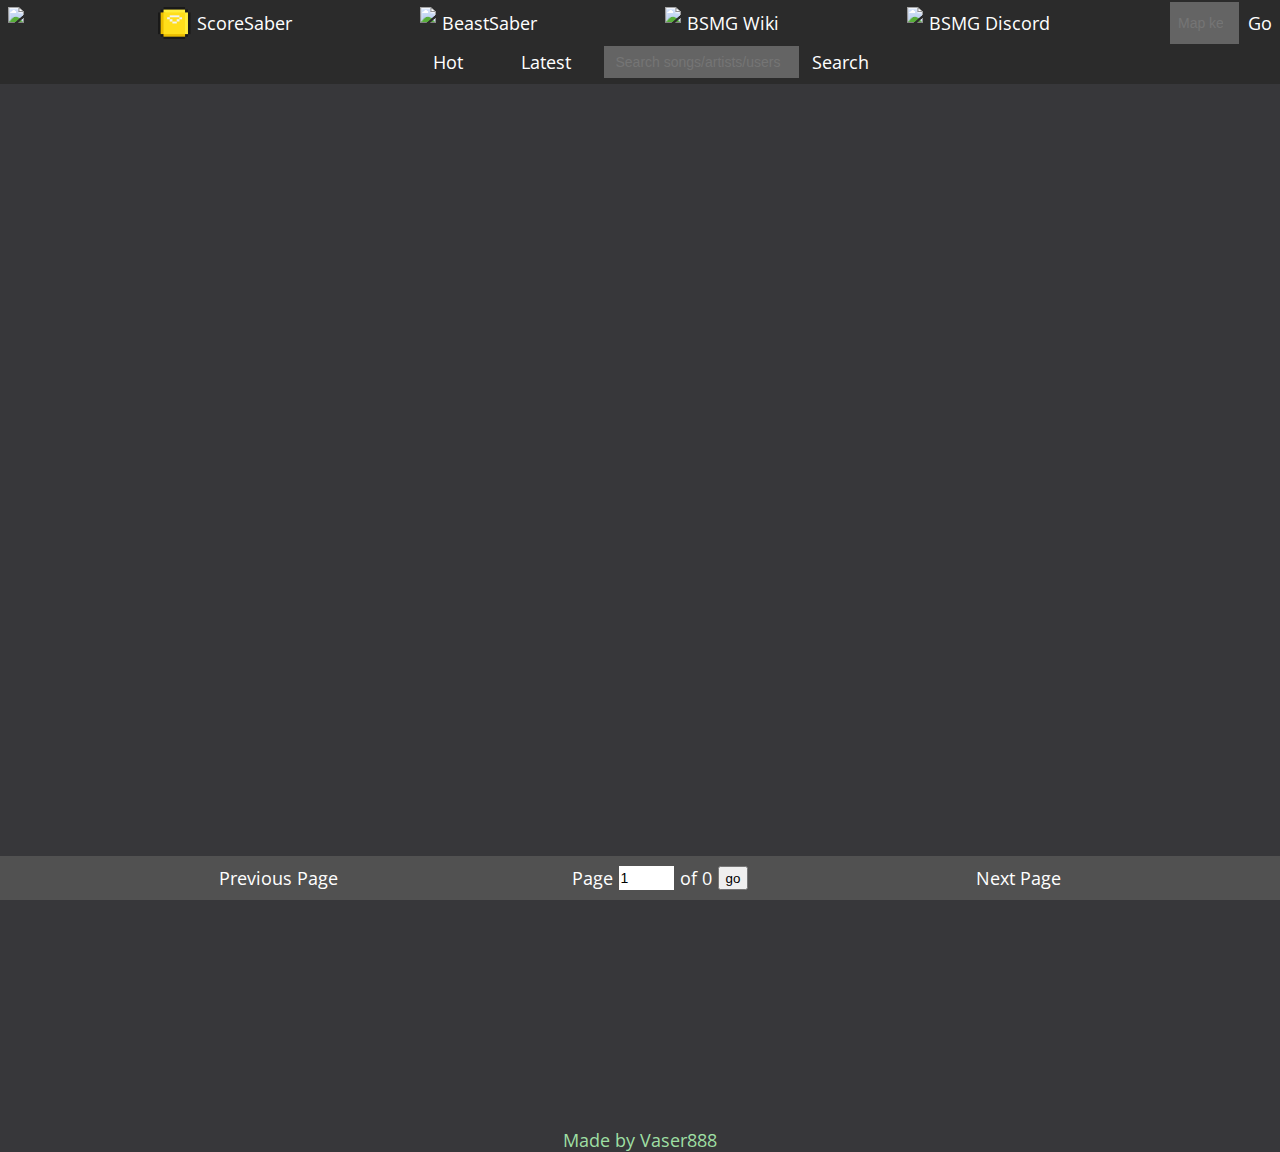
==== commit 563093e6: "fully working site update" ====
--- a/beatsearch.html
+++ b/beatsearch.html
@@ -469,7 +469,7 @@
 
     </div>
     <footer>
-        <div class="Footer-Nav">
+        <div id="Footer-Nav" class="Footer-Nav">
             <a href="javascript:void(0)" onclick="PreviousPage()">Previous Page</a>
             <form>
                 <div class="Footer-Page">
--- a/beatsearch.css
+++ b/beatsearch.css
@@ -175,8 +175,8 @@
     margin: 8px;
     width: 400px;
     border-radius: 6px;
-    /* display: flex;
-    flex-direction: column; */
+    display: flex;
+    flex-direction: column;
 }
 
 .DisplayArea .SongSearch-ListDisplay .Simple-Song-Info a {
@@ -280,6 +280,7 @@
     flex-grow: 1;
 }
 
+.DisplayArea .SongSearch-ListDisplay .Simple-Song-Info .Modes,
 .DisplayArea .SongSearch-ListDisplay .Simple-Song-Info .Modes .Mode {
     display: flex;
     flex-grow: 1;
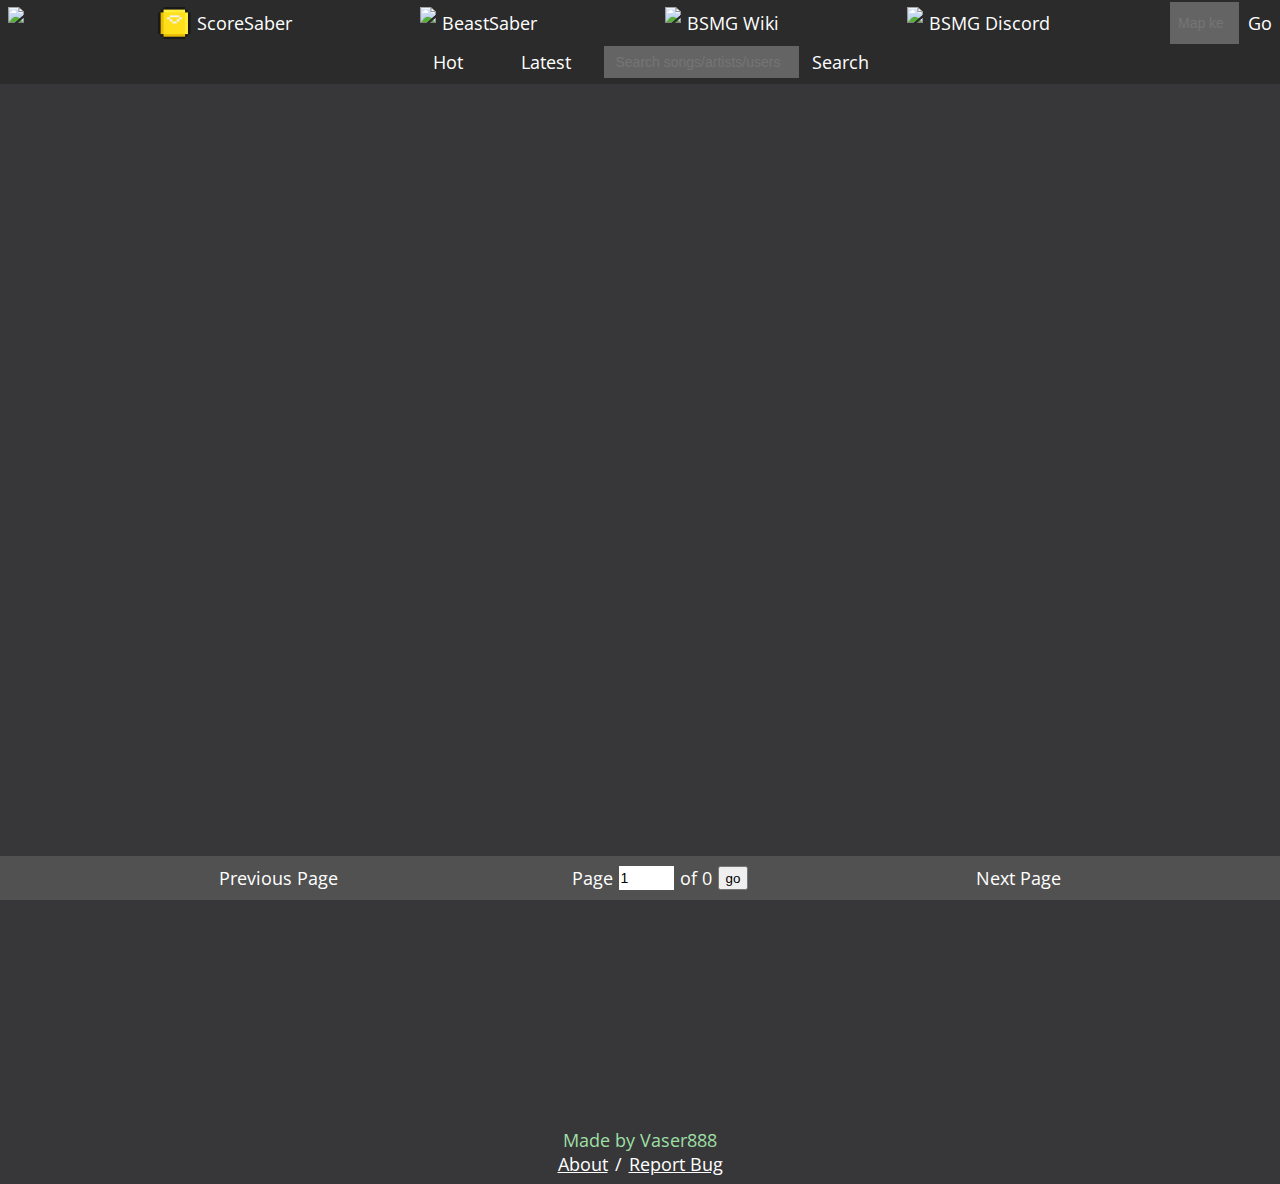
==== commit 14f061cc: "release update" ====
--- a/beatsearch.html
+++ b/beatsearch.html
@@ -132,341 +132,8 @@
     </div>
     <div id="DisplayArea" class="DisplayArea">
         <div id="MapperHeader"></div>
-        <div id="SongSearch-ListDisplay" class="SongSearch-ListDisplay">
-            <div class="Simple-Song-Info" hidden>
-                <div class="Header-Info">
-                    <div>Max.motors</div>
-                    <div>11ef5 🔑</div>
-                </div>
-                <div class="Date-Uploaded">2021/03/21</div>
-                <div class="Cover-Image">
-                    <img src=/testcover.jpg>
-                </div>
-
-                <div class="SongAndUser-Info">
-                    <a href="" style="font-size: 21px;">ST Style - Dubmood feat. Zabutom</a>
-                    <div>
-                        Uploaded by <a href="">vaser888</a>
-                    </div>
-                </div>
-                <div class="MapStats">
-                    <div>2:10 🕔</div>
-                    <div>2 👍</div>
-                    <div>0 👎</div>
-                    <div>446 💾</div>
-                    <div>64.1% 💯</div>
-                </div>
-
-                <div class="Modes">
-                    <div class="Standard">
-                        <div class="Mode-Title">Standard</div>
-                        <div class="Difs">
-                            <div class="Easy">
-                                <div>
-                                    Easy
-                                </div>
-                                <div>
-                                    3.5 NPS
-                                </div>
-                            </div>
-                            <div class="Normal">
-                                <div>
-                                    Normal
-                                </div>
-                                <div>
-                                    3.5 NPS
-                                </div>
-                            </div>
-                            <div class="Hard">
-                                <div>
-                                    Hard
-                                </div>
-                                <div>
-                                    3.5 NPS
-                                </div>
-                            </div>
-                            <div class="Expert">
-                                <div>
-                                    Expert
-                                </div>
-                                <div>
-                                    3.5 NPS
-                                </div>
-                            </div>
-                            <div class="ExpertPlus">
-                                <div>
-                                    Expert+
-                                </div>
-                                <div>
-                                    4.7 NPS
-                                </div>
-                            </div>
-                        </div>
-                    </div>
-                </div>
-                <div class=Download-Stuff>
-                    <a href="">Download</a>
-                    <a href="">OneClick™</a>
-                </div>
-            </div>
-        </div>
-
-        <div id="SingleSong-Info" class="SingleSong-Info">
-
-            <div class="Simple-Song-Info-Container">
-
-                <div class="Left-Area">
-
-                    <div class="Cover-Image-Div">
-                        <div class="Cover-Image">
-                            <img src=/testcover.jpg>
-                        </div>
-                    </div>
-
-                    <div class="Modes">
-                        <div class="Mode">
-                            <div class="Standard">
-                                <div class="Mode-Title">Standard</div>
-                                <div class="Difs">
-                                    <div class="Easy">
-                                        <div>
-                                            Easy
-                                        </div>
-                                        <div>
-                                            3.5 NPS
-                                        </div>
-                                    </div>
-                                    <div class="Normal">
-                                        <div>
-                                            Normal
-                                        </div>
-                                        <div>
-                                            3.5 NPS
-                                        </div>
-                                    </div>
-                                    <div class="Hard">
-                                        <div>
-                                            Hard
-                                        </div>
-                                        <div>
-                                            3.5 NPS
-                                        </div>
-                                    </div>
-                                    <div class="Expert">
-                                        <div>
-                                            Expert
-                                        </div>
-                                        <div>
-                                            3.5 NPS
-                                        </div>
-                                    </div>
-                                    <div class="ExpertPlus">
-                                        <div>
-                                            Expert+
-                                        </div>
-                                        <div>
-                                            4.7 NPS
-                                        </div>
-                                    </div>
-                                </div>
-                            </div>
-                        </div>
-                        <div class="Mode">
-                            <div class="Standard">
-                                <div class="Mode-Title">Standard</div>
-                                <div class="Difs">
-                                    <div class="Easy">
-                                        <div>
-                                            Easy
-                                        </div>
-                                        <div>
-                                            3.5 NPS
-                                        </div>
-                                    </div>
-                                    <div class="Normal">
-                                        <div>
-                                            Normal
-                                        </div>
-                                        <div>
-                                            3.5 NPS
-                                        </div>
-                                    </div>
-                                    <div class="Hard">
-                                        <div>
-                                            Hard
-                                        </div>
-                                        <div>
-                                            3.5 NPS
-                                        </div>
-                                    </div>
-                                    <div class="Expert">
-                                        <div>
-                                            Expert
-                                        </div>
-                                        <div>
-                                            3.5 NPS
-                                        </div>
-                                    </div>
-                                    <div class="ExpertPlus">
-                                        <div>
-                                            Expert+
-                                        </div>
-                                        <div>
-                                            4.7 NPS
-                                        </div>
-                                    </div>
-                                </div>
-                            </div>
-                        </div>
-                        <div class="Mode">
-                            <div class="Standard">
-                                <div class="Mode-Title">Standard</div>
-                                <div class="Difs">
-                                    <div class="Easy">
-                                        <div>
-                                            Easy
-                                        </div>
-                                        <div>
-                                            3.5 NPS
-                                        </div>
-                                    </div>
-                                    <div class="Normal">
-                                        <div>
-                                            Normal
-                                        </div>
-                                        <div>
-                                            3.5 NPS
-                                        </div>
-                                    </div>
-                                    <div class="Hard">
-                                        <div>
-                                            Hard
-                                        </div>
-                                        <div>
-                                            3.5 NPS
-                                        </div>
-                                    </div>
-                                    <div class="Expert">
-                                        <div>
-                                            Expert
-                                        </div>
-                                        <div>
-                                            3.5 NPS
-                                        </div>
-                                    </div>
-                                    <div class="ExpertPlus">
-                                        <div>
-                                            Expert+
-                                        </div>
-                                        <div>
-                                            4.7 NPS
-                                        </div>
-                                    </div>
-                                </div>
-                            </div>
-                        </div>
-                        <div class="Mode">
-                            <div class="Standard">
-                                <div class="Mode-Title">Standard</div>
-                                <div class="Difs">
-                                    <div class="Easy">
-                                        <div>
-                                            Easy
-                                        </div>
-                                        <div>
-                                            3.5 NPS
-                                        </div>
-                                    </div>
-                                    <div class="Normal">
-                                        <div>
-                                            Normal
-                                        </div>
-                                        <div>
-                                            3.5 NPS
-                                        </div>
-                                    </div>
-                                    <div class="Hard">
-                                        <div>
-                                            Hard
-                                        </div>
-                                        <div>
-                                            3.5 NPS
-                                        </div>
-                                    </div>
-                                    <div class="Expert">
-                                        <div>
-                                            Expert
-                                        </div>
-                                        <div>
-                                            3.5 NPS
-                                        </div>
-                                    </div>
-                                    <div class="ExpertPlus">
-                                        <div>
-                                            Expert+
-                                        </div>
-                                        <div>
-                                            4.7 NPS
-                                        </div>
-                                    </div>
-                                </div>
-                            </div>
-                        </div>
-                    </div>
-
-                </div>
-
-                <div class="Right-Area">
-                    <div class="Top-Area">
-
-                        <div class="Song-Info">
-                            <div class="Song-Name-Stuff">
-
-                                <div>Song Name: ST Style</div>
-                                <div>Song Author Name: Dubmood</div>
-                                <div>Song Sub Name: feat. Zabutom</div>
-                                <div>levelAuthorName: Max.motors</div>
-
-                            </div>
-
-                            <div class="Date-Uploaded">Uploaded on: 2021/03/21</div>
-
-                            <div class="SongAndUser-Info">
-                                <a href="" style="font-size: 32px;">ST Style - Dubmood feat. Zabutom</a>
-                                <div>
-                                    Uploaded by <a href="">vaser888</a>
-                                </div>
-                            </div>
-
-                        </div>
-
-
-                        <div class="MapStats">
-                            <div>11ef5 🔑</div>
-                            <div>2:10 🕔</div>
-                            <div>2 👍</div>
-                            <div>0 👎</div>
-                            <div>446 💾</div>
-                            <div>64.1% 💯</div>
-                        </div>
-
-                    </div>
-
-                    <div class="Middle-Area">
-                        <div class="Description" id="Description">
-
-                        </div>
-                    </div>
-                    <div class=Download-Stuff>
-                        <a href="">Download</a>
-                        <a href="">Preview</a>
-                        <a href="">OneClick™</a>
-                    </div>
-                </div>
-            </div>
-
-        </div>
-
+        <div id="SongSearch-ListDisplay" class="SongSearch-ListDisplay"></div>
+        <div id="SingleSong-Info" class="SingleSong-Info"></div>
     </div>
     <footer>
         <div id="Footer-Nav" class="Footer-Nav">
@@ -483,6 +150,7 @@
         </div>
         <div class="Site-Info">
             <div style="color: #9edfa3;"> Made by Vaser888</div>
+            <div style="color:white"><a target="_blank" href="https://github.com/vaser888/BeatSearch" style="color: white; padding: 8px 2px;">About</a> / <a target="_blank" href="https://github.com/vaser888/BeatSearch/issues" style="color: white; padding: 8px 2px;">Report Bug</a></div>
         </div>
     </footer>
 </body>
--- a/beatsearch.css
+++ b/beatsearch.css
@@ -284,6 +284,7 @@
 .DisplayArea .SongSearch-ListDisplay .Simple-Song-Info .Modes .Mode {
     display: flex;
     flex-grow: 1;
+    flex-direction: column;
 }
 
 .DisplayArea .SongSearch-ListDisplay .Simple-Song-Info .Modes .Mode .Standard,
@@ -474,7 +475,9 @@
 
 .Site-Info {
     display: flex;
-    justify-content: center;
+    flex-direction: column;
+    align-items: center;
+
 }
 
 footer {
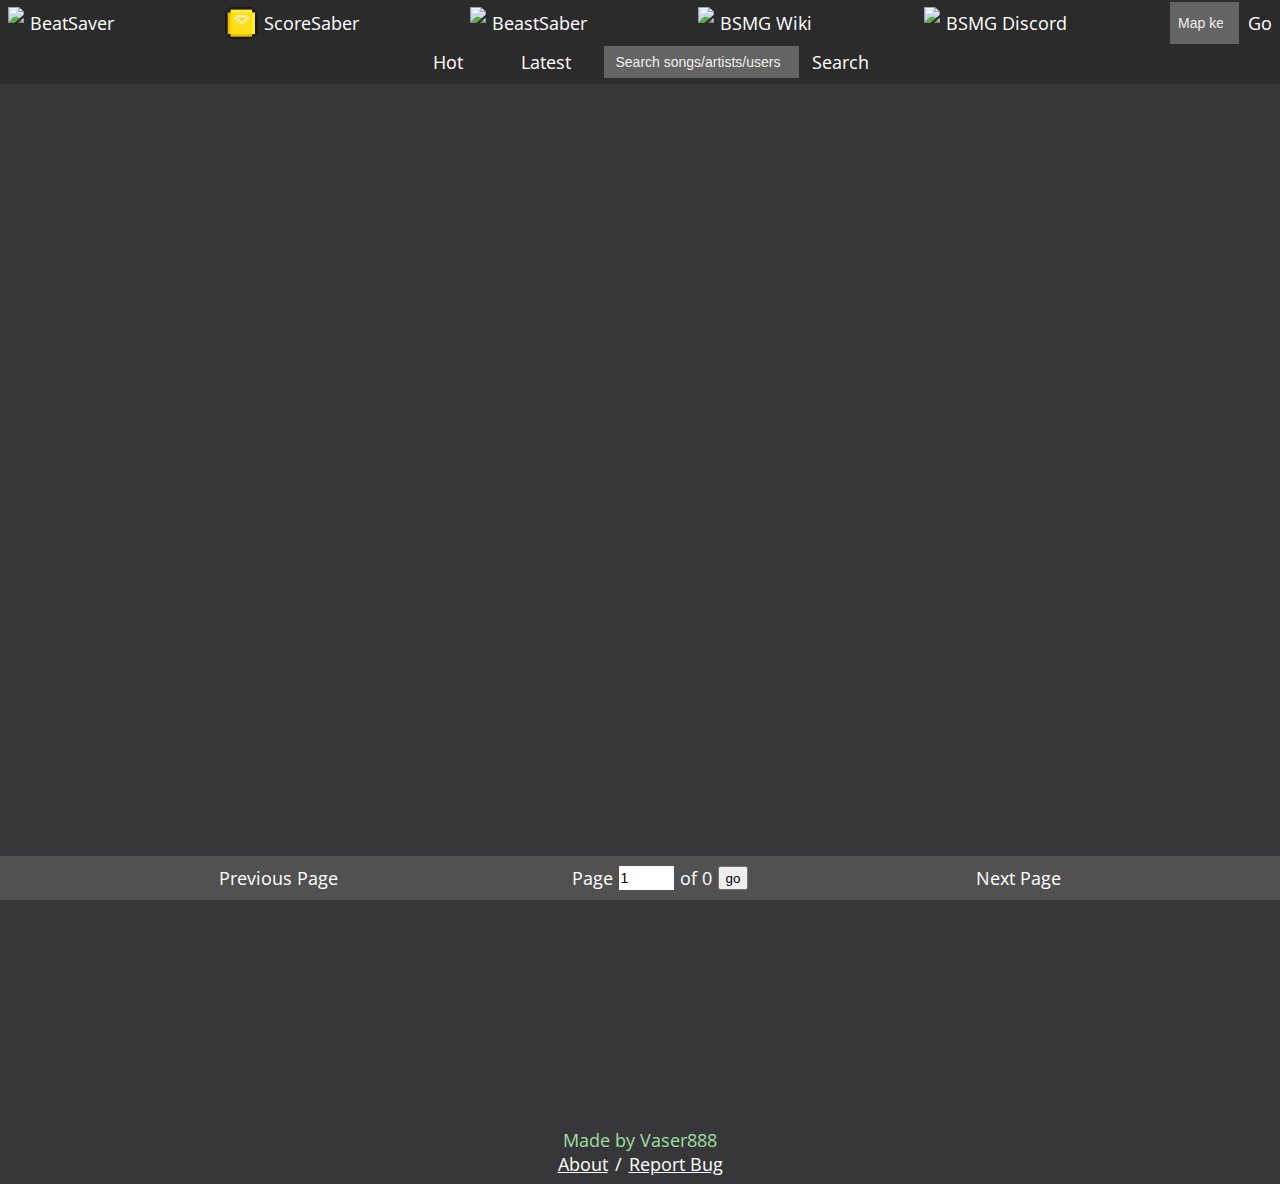
==== commit 1b6812c3: "works kinda" ====
--- a/beatsearch.html
+++ b/beatsearch.html
@@ -15,7 +15,8 @@
         <div class="NavBar">
             <div class="NavBar-Item">
                 <a href="https://beatsaver.com/" target="_blank">
-                    <img class="websiteIcon" src="https://beatsaver.com/beat_saver_logo_white.a01a4b8f.png">
+                    <img class="websiteIcon" src="https://beatsaver.com/static/favicon/apple-touch-icon.png">
+                    BeatSaver
                 </a>
             </div>
             <div class="NavBar-Item">
--- a/beatsearch.css
+++ b/beatsearch.css
@@ -5,6 +5,19 @@
     background-color: #37373a;
 }
 
+::placeholder {
+    color: #f0f0f0;
+    opacity: 1;
+}
+
+:-ms-input-placeholder {
+    color: #f0f0f0;
+}
+
+::-ms-input-placeholder {
+    color: #f0f0f0;
+}
+
 .NavBar-Container {
     top: 0;
     left: 0;
@@ -47,7 +60,6 @@
     text-align: center; 
     height: 32px; 
     padding: 0px 6px 0px 0px; 
-
 }
 
 .NavBar-Container .NavBar .NavBar-Form {
@@ -187,6 +199,7 @@
 .DisplayArea .SongSearch-ListDisplay .Simple-Song-Info img {
     max-width: 256px;
     max-height: 256px;
+    cursor: pointer;
 }
 
 .DisplayArea .SongSearch-ListDisplay .Simple-Song-Info .Header-Info {
